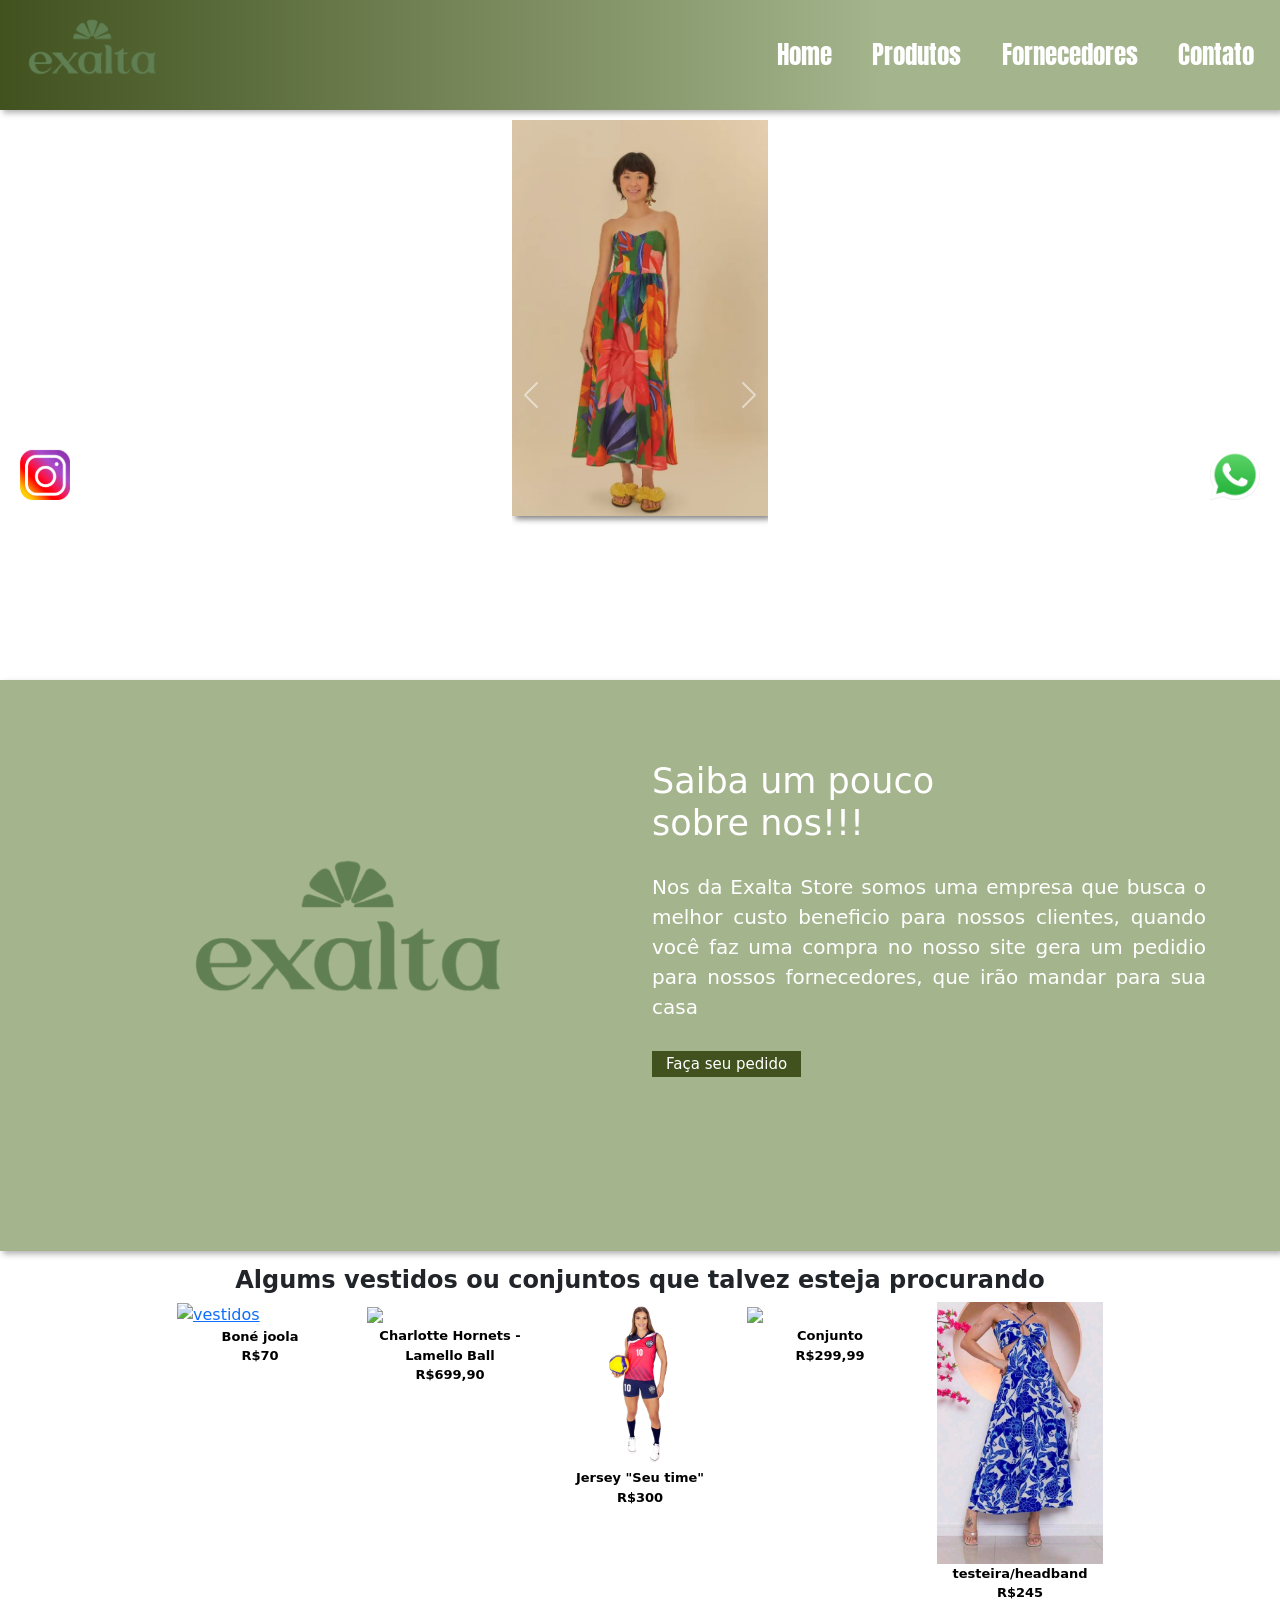
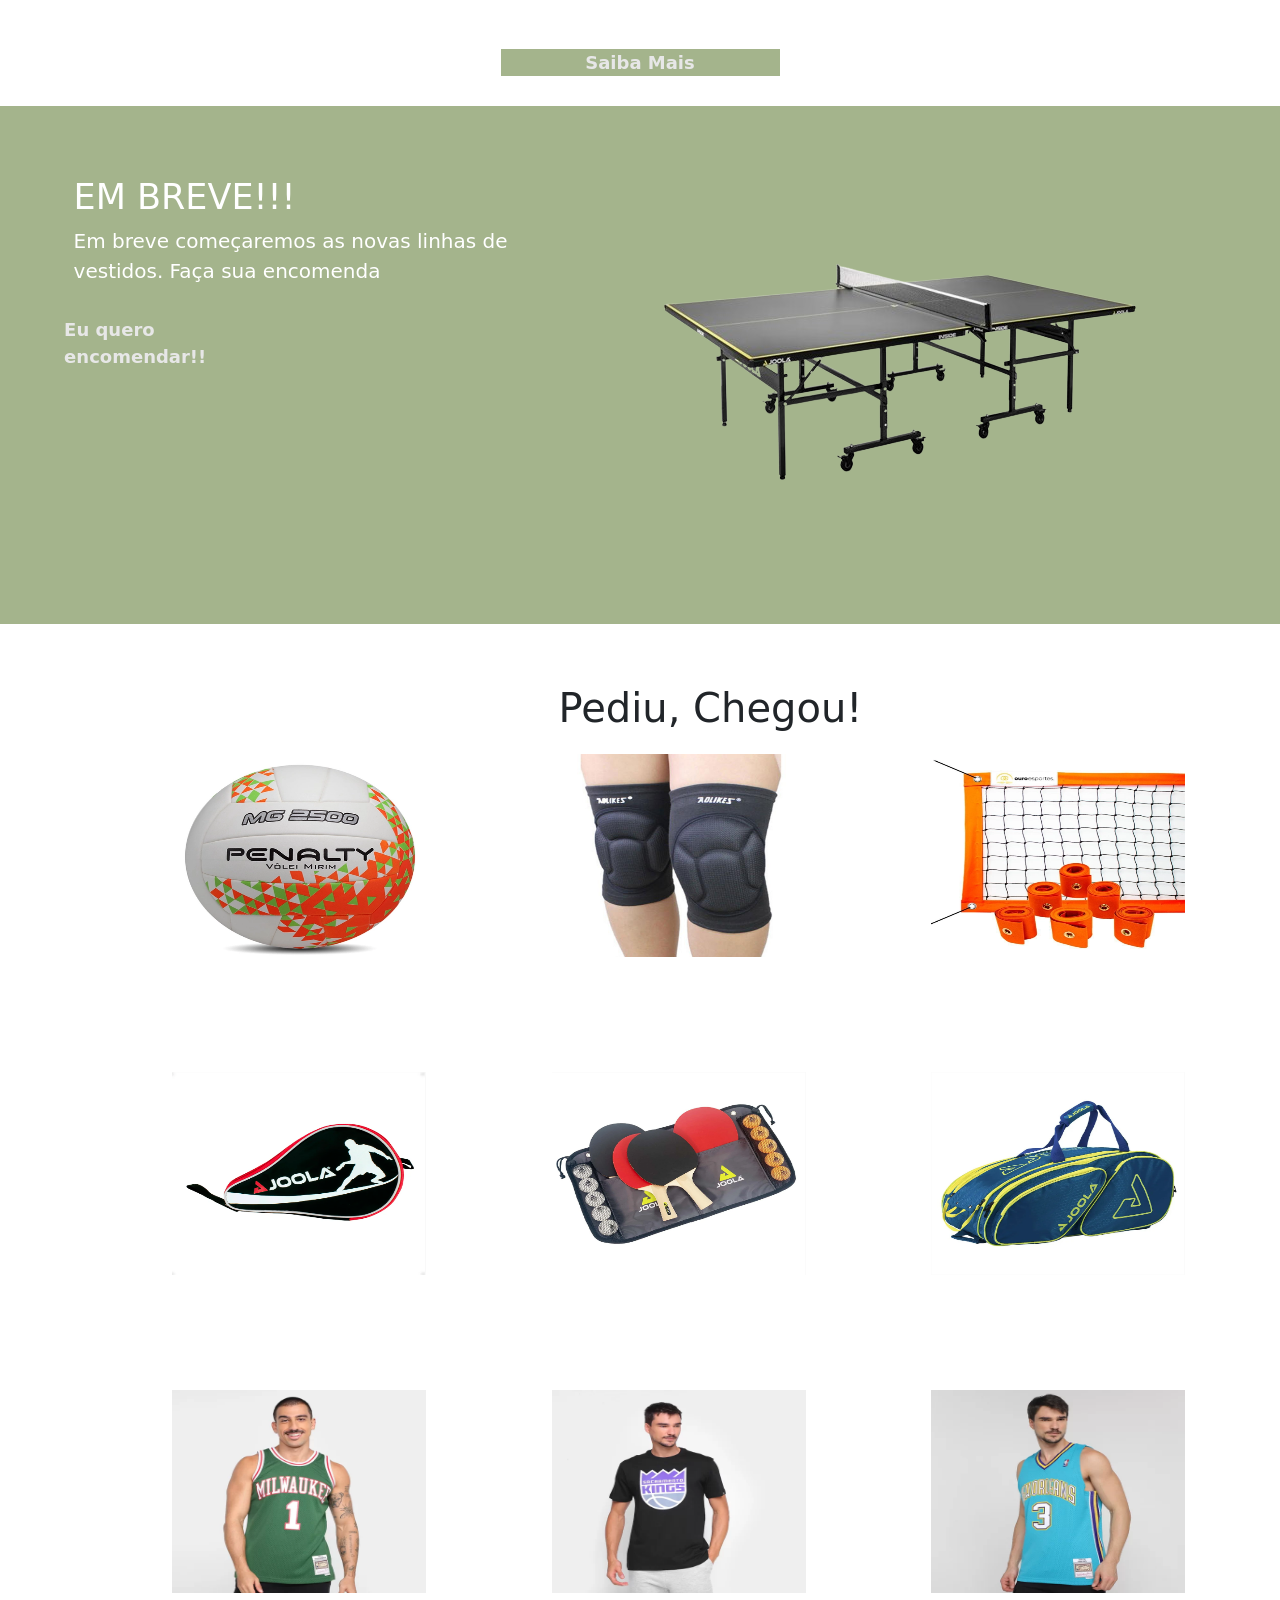
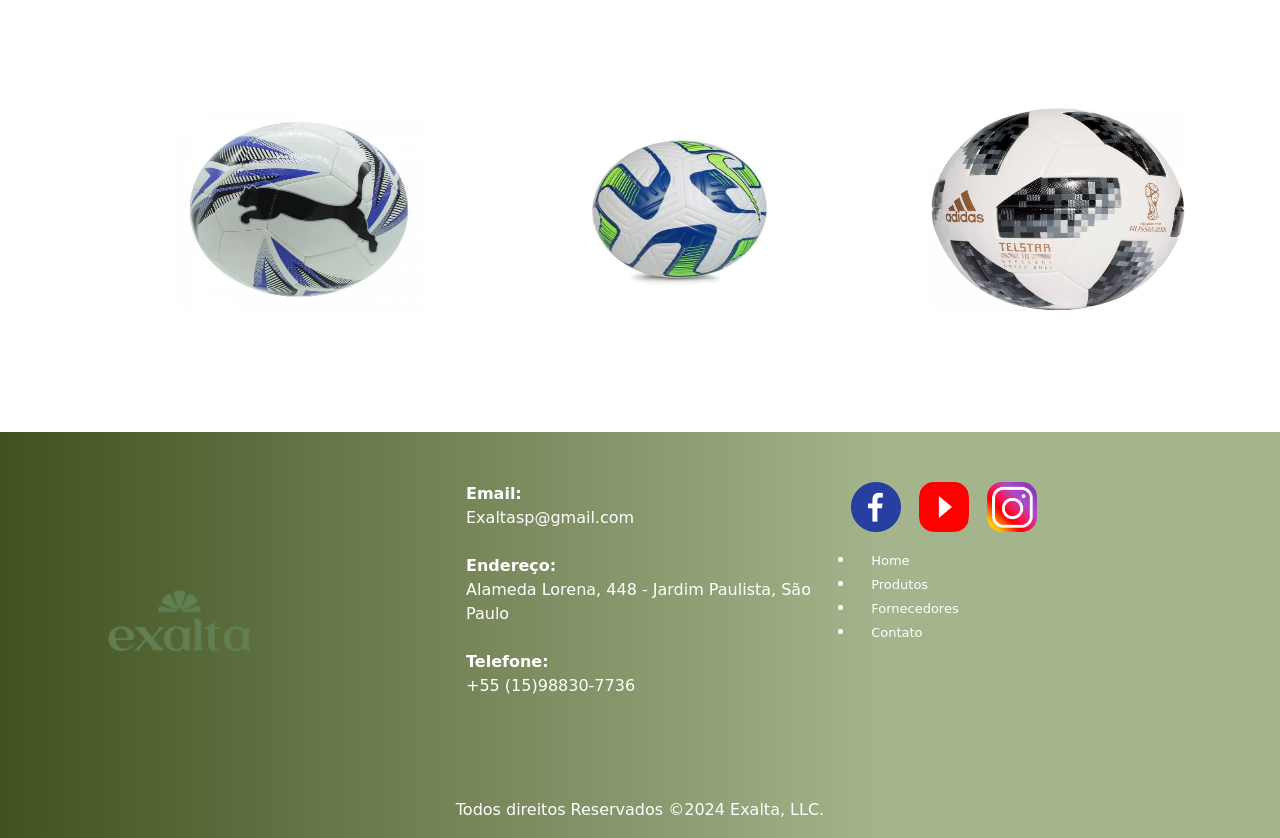
==== index.html @ fc51412a "ALteracoes" ====
<!DOCTYPE html>
<html lang="pt-br">

<head>
    <meta charset="UTF-8">
    <meta name="viewport" content="width=device-width, initial-scale=1.0">
    <link rel="stylesheet" type="text/css" href="./bootstrap/css/bootstrap.min.css">
    <link rel="stylesheet" type="text/css" href="./css/style_index.css">

    <title>Exalta | HOME</title>



</head>

<body>
      <!-- Inicio menu -->
      <header id="header">
        <a id="logo" href="index.html"><img src="./EXalta_img/ExaltaLOGO.png" alt="Logo Empresa exalta"></a>
        <nav id="nav">
            <button aria-label="Abrir Menu" id="btn-mobile" aria-haspopup="true" aria-controls="menu" aria-expanded="false">
                <span id="hamburger"></span>
            </button>
            <ul id="menu" role="menu">
                <li><a class="LinkMenu" href="./index.html">Home</a></li>
                <li><a class="LinkMenu" href="./produtos.html">Produtos</a></li>
                <li><a class="LinkMenu" href="./fornecedores.html">Fornecedores</a></li>
                <li><a  class="LinkMenu" href="./contato.html">Contato</a></li>
            </ul>
        </nav>
    </header>


    <!-- <!- - Fim menu -->
    <!-- Inicio carousel Pagina Principal -->
    <div id="carouselExampleInterval" class="carousel slide" data-bs-ride="carousel" data-bs-pause="none">
        <div class="carousel-inner">
            <div class="carousel-item active" data-bs-interval="3500">
                <img src="./EXalta_img/imagem vestidos (2).png" class="d-block w-100" alt="banner 1">
            </div>

            <div class="carousel-item" data-bs-interval="500">
                <img src="./EXalta_img/imagem vestidos (5).png" class="d-block w-100" alt="banner 1">
            </div>

            <div class="carousel-item" data-bs-interval="500">
                <img src="./EXalta_img/imagem vestidos (4).png" class="d-block w-100" alt="banner 1">
            </div>

            <div class="carousel-item" data-bs-interval="500">
                <img src="./EXalta_img/imagem vestidos (3).png" class="d-block w-100" alt="banner 1">
            </div>




        </div>

        <button class="carousel-control-prev" data-bs-target="#carouselExampleInterval" type="button" data-bs-slide="prev">
            <span class="carousel-control-prev-icon" aria-hidden="true"></span>
            <span class="visually-hidden">previous</span>
        </button>

        <button class="carousel-control-next" data-bs-target="#carouselExampleInterval" type="button" data-bs-slide="next">
            <span class="carousel-control-next-icon" aria-hidden="true"></span>
            <span class="visually-hidden">next</span>
        </button>
    </div>
    <!-- Fim carousel Pagina Principal -->



    <!-- Banner Inicio-->
    <div class="section-banner-home">
        <div class="container-fluid">
            <div class="row m-0">
                <div class="col-12 col-md-6">
                    <figure>
                        <img src="./EXalta_img/ExaltaLOGO.png" alt="">
                    </figure>
                </div>
                <div class="col-12 col-md-6">
                    <section class="texto-banner">
                        <h1>
                            Saiba um pouco sobre nos!!!
                        </h1>
                        <p> Nos da Exalta Store somos uma empresa que busca o melhor custo beneficio para nossos clientes, quando você faz uma compra no nosso site gera um pedidio para
                            nossos fornecedores, que irão mandar para sua casa</p>
                        <a href="./contato.html">Faça seu pedido</a>
                    </section>

                </div>
            </div>
        </div>
    </div>


    <!-- Banner Fim -->
    <!-- Inicio Destaque -->
    <div class="destaque">
        <div class="container">
            <div class="row d-flex justify-content-center">
                <!-- Inicio da tag section do texto destaque -->
                <section class="col-12">
                    <h2>Algums vestidos ou conjuntos que talvez esteja procurando</h2>
                </section>
                <!-- Fim da tag section do texto destaque -->
                <!-- Inicio Imagem 1 -->
                <div class="col-6 col-md-2 pr-0">
                    <figure>
                        <a href="./produtos.html"><img src="./EXalta_img/imagem (4).png alt="alt="vestidos" width="100%"></a>
                        <figcaption>Boné joola<br>R$70</figcaption>
                        <!-- Função <Br> Desloca o texto seguinte para a linha posterior -->
                    </figure>
                </div>
                <!-- Fim Imagem 1 -->
                <!-- Inicio Imagem 2 -->
                <div class="col-6 col-md-2 pr-0">
                    <figure>
                        <a href="./produtos.html"><img src="./EXalta_img/Mídia (1).jfif alt=" width="100%"></a>
                        <figcaption>Charlotte Hornets - Lamello Ball<br>R$699,90</figcaption>
                        <!-- Função <Br> Desloca o texto seguinte para a linha posterior -->
                    </figure>
                </div>
                <!-- Fim Imagem 2 -->
                <!-- Inicio Imagem 3 -->
                <div class="col-6 col-md-2 pr-0">
                    <figure>
                        <a href="./produtos.html"><img src="./img/uniforme_volei_1-removebg.png" alt="Jersey (seu time)" width="100%"></a>
                        <figcaption>Jersey "Seu time"<br>R$300</figcaption>
                        <!-- Função <Br> Desloca o texto seguinte para a linha posterior -->
                    </figure>
                </div>
                <!-- Fim Imagem 3 -->
                <!-- Inicio Imagem 4 -->
                <div class="col-6 col-md-2 pr-0">
                    <figure>
                        <a href="./produtos.html"><img src="./EXalta_img/Mídia.jfif alt="Conjunto" width="100%"></a>
                        <figcaption>Conjunto<br>R$299,99</figcaption>
                        <!-- Função <Br> Desloca o texto seguinte para a linha posterior -->
                    </figure>
                </div>
                <!-- Fim Imagem 4 -->
                <!-- Inicio Imagem 5 -->
                <div class="col-6 col-md-2 pr-0">
                    <figure>
                        <a href="./produtos.html"><img src="./EXalta_img/Mídia (2).jfif" alt="testeira/headband" width="100%"></a>
                        <figcaption>testeira/headband<br>R$245</figcaption>
                        <!-- Função <Br> Desloca o texto seguinte para a linha posterior -->
                    </figure>
                </div>
                <!-- Fim Imagem 5 -->

                <!-- Inicio Saiba Mais -->
                <div class="col-12 d-flex justify-content-center">
                    <a id="saiba-mais" href="#">Saiba Mais</a>
                </div>
                <!-- Fim Saiba Mais -->
            </div>
        </div>
    </div>
    <!-- Fim Destaque -->
    <!-- Inicio Novidades -->
    <div class="novidades" id="novidades-mobile">
        <div class="container-fluid">
            <div class="row">
                <div class="col-md-6">
                    <!-- Inicio Texto novidades -->
                    <section class="text-body">
                        <h2>EM BREVE!!!</h2>
                        <p>Em breve começaremos as novas linhas de vestidos. Faça sua encomenda</p>

                        <a class="btn-banner" href="https://joola-brasil.lojaintegrada.com.br/mesa-oficial-importada-de-tenis-de-mesa-com-rede-modelo-joola-inside-j-15mm" target="_blank">Eu quero encomendar!!</a>
                        <!-- Target_blanked = irá abrir o link de destino em uma nova aba no navegador  -->
                    </section>
                </div>
                <!-- Fim Texto novidades -->
                <!-- inicio imagens novidades -->
                <div class="col-md-6">
                    <figure>
                        <img class="img-fluid" src="./img/tenis.img/mesa_pingpong-removebg.png  " alt="Banner Home">
                    </figure>

                </div>

                <!-- fim imagens novidades -->
            </div>
        </div>
    </div>
    <!-- Fim Novidades -->
    <!-- Inicio Galeria -->
    <div class="galeria d-flex align-itens-center">
        <div class="container">
            <div class="row">
                <!-- Inicio texto galeria -->
                <div class="col-12">
                    <section class="texto-galeria">
                        <h2>Pediu, Chegou!</h2>
                    </section>
                </div>
                <!-- Inicio texto galeria -->
                <!-- Inicio imagem 0 galeria -->
                <div class="gallery col-6 col-md-3">

                    <img src="./img/bola 1.webp" class="img-fluid" alt="Imagem Galeria">

                </div>
                <!-- Fim imagem 0 galeria -->
                <!-- Inicio imagem 1 galeria -->
                <div class="gallery col-6 col-md-3">

                    <img src="./img/joelheira.jpeg" class="img-fluid" alt="Imagem Galeria">


                </div>
                <!-- Fim imagem 1 galeria -->
                <!-- Inicio imagem 2 galeria -->
                <div class="gallery col-6 col-md-3">

                    <img src="./img/rede volei.webp" class="img-fluid" alt="Imagem Galeria">

                </div>
                <!-- Fim imagem 2 galeria -->
                <!-- Inicio imagem 3 galeria -->
                <div class="gallery col-6 col-md-3">
                    <img src="./img/tenis.img/Galeria 6.png" class="img-fluid" alt="Imagem Galeria">
                </div>
                <!-- Fim imagem 3 galeria -->
                <!-- Inicio imagem 4 galeria -->
                <div class="gallery col-6 col-md-3">
                    <img src="./img/tenis.img/Galeria 7.png" class="img-fluid" alt="Imagem Galeria">
                </div>
                <!-- Fim imagem 4 galeria -->
                <!-- Inicio imagem 5 galeria -->
                <div class="gallery col-6 col-md-3">
                    <img src="./img/tenis.img/Galeria 5.png" class="img-fluid" alt="Imagem Galeria">
                </div>
                <!-- Fim imagem 5 galeria -->
                <!-- Inicio imagem 6 galeria -->
                <div class="gallery col-6 col-md-3">
                    <img src="./img/basquete.img/MILWAULKEE_BUCKS-SHIRT.webp" class="img-fluid" alt="Imagem Galeria">
                </div>
                <!-- Fim imagem 6 galeria -->
                <!-- Inicio imagem 7 galeria -->
                <div class="gallery col-6 col-md-3">
                    <img src="./img/basquete.img/SACRAMENTO_KINGS-SHIRT.webp" class="img-fluid" alt="Imagem Galeria">
                </div>
                <!-- Fim imagem 7 galeria -->
                <!-- Inicio imagem 8 galeria -->
                <div class="gallery col-6 col-md-3">
                    <img src="./img/basquete.img/CHARLOTTE_HORNETTS-SHIRT.webp" class="img-fluid" alt="Imagem Galeria">
                </div>
                <!-- Fim imagem 8 galeria -->
                <!-- Inicio imagem 9 galeria -->
                <div class="gallery col-6 col-md-3">
                    <img src="./img/futebol.img/IMG-Bola-Puma.webp" class="img-fluid" alt="Imagem Galeria">
                </div>
                <!-- Fim imagem 9 galeria -->
                <!-- Inicio imagem 10 galeria -->
                <div class="gallery col-6 col-md-3">
                    <img src="./img/futebol.img/IMG-Bola-Nike-1.webp" class="img-fluid" alt="Imagem Galeria">
                </div>
                <!-- Fim imagem 10 galeria -->
                <!-- Inicio imagem 11 galeria -->
                <div class="gallery col-6 col-md-3">
                    <img src="./img/futebol.img/IMG-Bola-Adidas-2.jpg" class="img-fluid" alt="Imagem Galeria">
                </div>
                <!-- Fim imagem 11 galeria -->
            </div>
        </div>
    </div>
    <!-- Fim Galeria -->
    <!-- Inicio whatsapp -->
    <div class="whatsapp">
        <div class="container-grid logo-whats">
            <a href="https://wa.me/5515988307736?text=ol%C3%A1%2C+estou+entrando+em+contato+atrav%C3%A9s+da+p%C3%A1gina+basquete.img...+poderia+me+fornecer+informa%C3%A7%C3%B5es" target="_blank"><img class="pulse" src="./img/geral/whats.png" width="50px" alt="Contato Whatsapp"></a>
        </div>

    </div>
    <!-- Fim whatsapp -->
    <!-- Inicio instagram -->
    <div class="instagram">
        <div class="container-grid logo-instagram">
            <a href="https://www.instagram.com/exaltasp/" target="_blank"><img class="pulse" src="./img/geral/insta.png" width="50px" alt="Contato Instagram"></a>
        </div>

    </div>
    <!-- Fim instagram -->
    <!-- Inicio Footer -->

    <footer class="rodape">
        <div class="container">
            <div class="row m-0">
                <!-- Inicio Logo -->
                <div id="logo-rodape" class="col-md-4">
                    <figure>
                        <img src="./EXalta_img/ExaltaLOGO.png" alt="Logo Rodape">
                    </figure>
                </div>
                <!-- Fim Logo -->
                <!-- Inicio texto rodape -->
                <div class="col-md-4">
                    <div class="info-contato">
                        <p><strong>Email:</strong></p>
                        <p>Exaltasp@gmail.com</p><br>
                        <p><strong>Endereço:</strong></p>
                        <p>Alameda Lorena, 448 - Jardim Paulista, São Paulo</p><br>
                        <p><strong>Telefone:</strong></p>
                        <p>+55 (15)98830-7736</p>
                    </div>
                </div>
                <!-- Fim texto rodape -->
                <!-- Inicio Midias Socias -->
                <div class="col-md-4">
                    <figure class="redes-sociais">
                        <a href="https://facebook.com/@futebolbrasil"><img src="./img/geral/face.png" alt="Facebook"></a>

                        <a href="https://www.youtube.com/@futebolbrasil/"><img src="./img/geral/youtube.png" alt="Youtube"></a>



                        <a href="https://instagram.com/exaltasp"><img src="./img/geral/insta.png" alt="Instagram"></a>

                    </figure>
                <br>
                <li><a class="Linkfooter" href="./index.html">Home</a></li>
                <li><a class="Linkfooter" href="./produtos.html">Produtos</a></li>
                <li><a class="Linkfooter" href="./fornecedores.html">Fornecedores</a></li>
                <li><a class="Linkfooter" href="./contato.html">Contato</a></li>
            </div>
                <!-- Fim Midias Socias -->
                <!-- Inicio direitos autorais -->
                <div class="col-12">
                    <p class="direitos">Todos direitos Reservados &copy;2024 Exalta, LLC.</p>
                </div>
                <!-- fim direitos autorais -->
            </div>
        </div>
    </footer>
    <!-- Fim Footer -->
</body>

<script type="text/javascript" src="./bootstrap/js/bootstrap.min.js"></script>

<script type="text/javascript" src="./js/script_menu.js"></script>


</html>
---- css/style_index.css ----
@import url('https://fonts.googleapis.com/css2?family=Anton&display=swap');

/* Arquivo da folha de estilos de todo o site */


/* Inicio CSS estilo header */

body,
ul {
    margin: 0px;
    padding: 0px;
}

#menu a {
    color: #ffffff;
    text-decoration: none;
    /* font-family: sans-serif; */
    font-family: 'Anton', sans-serif;
    font-size: 25px;
    font-weight: 400;
    transition: 0.4;
    text-align: center;
    padding: 0 0.4em 0.2em 0.4rem;
}

#menu a:hover {
    color: white;
    font-size: 33px;
    transition: 0.3s;
    border-left: 4px solid #41521f;
    
}

#logo {
    font-size: 1.5rem;
}

#logo img {
    height: 200px;
    border-top: 10px solid ;
}

#logo img:hover {
    
    transition: 0.3s;
    height: 250px;
}

#header {
    box-sizing: border-box;
    height: 110px;
    padding: 1rem;
    display: flex;
    align-items: center;
    justify-content: space-between;
    /* background: #a4b48c; */
    background: rgb(15, 15, 52);
    background: linear-gradient(90deg, #41521f 0%, #a4b48c 69%);
    box-shadow: 3px 3px 6px #b1b1b1;
}

#menu {
    display: flex;
    list-style: none;
    gap: 1.5rem;
}

#btn-mobile {
    display: none;
}


/* Fim CSS estilo header */


/*  Inicio Estilo carousel */

#carouselExampleInterval .carousel-control-prev,
.carousel-control-next {
    color: #000;
}

#carouselExampleInterval {
    position: block;
    display: flex;
    justify-content: center;
    z-index: 10;
    margin-top: 10px;
    height: 550px;
    width: 20%;
    margin-left: auto;
    margin-right: auto;
}

#carouselExampleInterval .carousel-inner .carousel-item img {
    height: auto;
    box-shadow: 3px 3px 6px gray;
}


/*  Fim Estilo carousel */


/* Inicio estilo media  mobile */

@media screen and (max-width: 690px) {
    #menu {
        display: block;
        position: absolute;
        width: 15em;
        top: 70px;
        right: 0px;
        background: #a4b48c;
        transition: 0.6s;
        z-index: 1000;
        height: 0px;
        padding-left: 5px;
        visibility: hidden;
        overflow-y: hidden;
    }
    .section-banner-home {
        height: auto !important;
    }
    #menu li {
        padding-top: 30px;
        padding-bottom: 0px;
        margin: 0 1rem;
        border-bottom: 2px solid #41521f;
    }
    #nav.active #menu {
        height: calc(100vh - 70px);
        visibility: visible;
        overflow-y: hidden;
    }
    #btn-mobile {
        display: flex;
        padding: 0.5rem 1rem;
        font: 1rem;
        border: none;
        background: none;
        cursor: pointer;
        gap: 0.5rem;
    }
    #hamburger {
        border-top: 3px solid;
        /* Para aumentar ou diminuir a espessura da linha do hamburguer  */
        width: 35px;
        /* Para alterar a largura do hamburger */
        color: #41521f;
        /* Para alterar a cor do hamburger */
    }
    #hamburger::after,
    #hamburger::before {
        content: '';
        display: block;
        width: 35px;
        /* Altera a largura do hamburger, juntamente com o width anterior */
        height: 2px;
        background-color: currentColor;
        margin-top: 5px;
        /* Altera o espaçamento entre as linhas do hamburger */
        position: relative;
        border-top: 3px solid;
        /* Para aumentar ou diminuir a espessura da linha do Hamburger, juntamente com o border-top anterior */
    }
    #nav.active #hamburger {
        border-top-color: transparent;
    }
    #nav.active #hamburger::before {
        transform: rotate(135deg);
    }
    #nav.active #hamburger::after {
        transform: rotate(-135deg);
        top: -6px;
    }
    .section-banner-home .p{
        height: 600px;
    }
}


/* Fim estilo media  mobile */


/* Para aplicar estilos na CLASS utilize o [ . ] antes do objeto */


/* Para aplicar estilos no ID utilize A [ # ] antes do objeto */


/*  Inicio estilo Banner Home */

.section-banner-home {
    width: 100%;
    height: auto;
    margin-top: 10px;
    padding: 50px;
    background-color: #a4b48c;
    box-shadow: 3px 3px 6px #b1b1b1
}

.section-banner-home img {
    height: 100%;
    width: 67%;
    display: block;
    margin: auto;
}

.section-banner-home .texto-banner {
    margin-top: 30px;
    font-size: 25px;
}

.section-banner-home .texto-banner h1 {
    font-size: 35px;
    width: 60%;
    /* Width = largura*/
    font-weight: 500;
    /* Espessura do texto*/
    padding-bottom: 20px;
    /* Margem interna em baixo */
    color: white;
}

.section-banner-home .texto-banner p {
    font-size: 20px;
    margin-bottom: 20px;
    color: white;
    text-align: justify;
}

.section-banner-home .texto-banner a {
    color: rgb(255, 255, 255);
    text-decoration: none;
    background-color: #41521f;
    padding: 4px 14px;
    font-size: 15px;
    transition: 0.3s;
}

.section-banner-home .texto-banner a:hover {
    color: rgb(255, 255, 255);
    text-shadow: 2px 2px 4px #ffffff7a;
    font-size: 18px;
    font-weight: bold;
}


/* Fim estilo Banner Home */


/* Inicio estilo Destaque */

.destaque h2 {
    margin-top: 15px;
    text-align: center;
    font-size: 24px;
    font-weight: bold;
}

.destaque p {
    width: 77%;
    text-align: center;
    font-size: 14px;
    margin: 30px auto;
}

.destaque figcaption {
    font-size: 13px;
    color: #000;
    text-decoration: none;
    font-weight: bold;
    text-align: center;
}

.destaque #saiba-mais {
    justify-content: center;
    display: flex;
    text-decoration: none;
    color: #e7e7e7;
    font-size: 18px;
    font-weight: bold;
    background: #a4b48c;
    margin: 30px 0px;
    width: 25%;
}

.destaque #saiba-mais:hover {
    font-size: 25px;
    color: white;
    background: #a4b48c;
    text-decoration: none;
    font-weight: bold;
    margin: 30px 0px;
    display: flex;
    transition: 0.3s;
}

.destaque .col-6 img:hover {
    box-shadow: 3px 3px 6px #cbcbcb;
    transition: 0.3s;
}


/* Fim estilo Destaque */


/* Inicio Estilo Novidades */

.novidades {
    background: #a4b48c;
}

.novidades .text-body {
    width: 80%;
    margin: 70px auto;
}

.novidades h2 {
    color: #ffffff;
    font-size: 35px;
    width: 70%;
}

.novidades p {
    color: #ffffff;
    font-size: 20px;
}

.novidades a {
    justify-content: center;
    display: flex;
    text-decoration: none;
    color: #e7e7e7;
    font-size: 18px;
    font-weight: bold;
    background: #a4b48c;
    margin: 30px 0px;
    width: 25%;
}

.novidades a:hover {
    font-size: 23px;
    color: white;
    background: #ed174b;
    text-decoration: none;
    font-weight: bold;
    margin: 30px 0px;
    display: flex;
    transition: 0.3s;
    width: 25%;
}


/* Fim Estilo Novidades */


/* Inicio Estilo Galeria */

.galeria {
    margin: 60px auto 20px;
    /* Quando tivermos 4 valores no margin = top/ right/ bottom / left>                 Exemplo: margin: 60px 60px 60px 60px; */
    /* Quando tivermos 3 valores será = top / right and left / bottom>                  exemplo; margin: 60px auto 60px; */
    /* Quando tivermos 2 valores será = top and botton / right and left>                exemplo: margin: 60px 30px; */
    /* Quando tivermos 1 valor será = top, botton, right and left serão identicos>      exemplo: margin: 60px; */
    /* Essa regra também se aplica ao padding */
}

.galeria .container {
    margin-left: 11%;
}

.galeria h2 {
    text-align: center;
    font-size: 40px;
}

.galeria .p {
    text-align: center;
    width: 50%;
    margin: 14px auto 50px;
}

.galeria .gallery {
    width: 30%;
    margin: 14px auto 50px;
}

.galeria .gallery img {
    width: 80%;
    height: 80%;
    -webkit-transition: -webkit-transform .5s ease;
    transition: transform .5s ease;
    display: block;
}

.galeria .gallery img:hover {
    -webkit-transform: scale(1.9);
    transform: scale(1.9);
    box-shadow: 0 0 10px rgba(0, 0, 0, 0.5);
}


/* Fim Estilo Galeria */


/* Inicio Whatsapp */

.whatsapp {
    position: fixed;
    top: 400px;
    right: 20px;
    z-index: 200;
}


/* Inicio efeito pulse */

.whatsapp .pulse {
    animation: pulse 0.7s infinite;
    margin: 0 auto;
    display: table;
    margin-top: 50px;
    animation-direction: alternate;
    -webkit-animation-name: pulse;
    animation-name: pulse;
}

@-webkit-keyframes pulse {
    0% {
        -webkit-transform: scale(1);
        -webkit-filter: brightness(110%);
    }
    100% {
        -webkit-transform: scale(1.1);
        -webkit-filter: brightness(110%);
    }
}

@keyframes pulse {
    0% {
        transform: scale(1);
        filter: brightness(100%);
    }
    100% {
        transform: scale(1.1);
        filter: brightness(110%);
    }
}


/* Fim efeito pulse */


/* fim Whatsapp */


/* Inicio Instagram */

.instagram {
    position: fixed;
    top: 400px;
    left: 20px;
    z-index: 200;
}

.instagram .pulse {
    animation: pulse 0.7s infinite;
    margin: 0 auto;
    display: table;
    margin-top: 50px;
    animation-direction: alternate;
    -webkit-animation-name: pulse;
    animation-name: pulse;
}


/* fim Instagram */


/* Incio Estilo footer */

.rodape {
    padding: 50px 0px 0px 0px;
    height: auto;
    color: white;
    background: rgb(15, 15, 52);
    background: linear-gradient(90deg, #41521f 0%, #a4b48c 69%);
}

.rodape .container #logo-rodape {
    padding-top: 47px;
}

.rodape .container #logo-rodape img {
    height: 50%;
    width: 50%;
    transition: transform .3s;
    display: block;
}

.rodape .container #logo-rodape img:hover {
    transform: scale(1.5);

}

.rodape .info-contato p {
    margin: 0;
}

.rodape .Linkfooter {
    text-decoration: none;
    color: #ffffff;
    font-size: 13px;
    margin-left: 0.7rem;
}

.rodape .Linkfooter:hover {
    font-weight: bold;
}

.rodape .redes-sociais {
    display: inline-block;
}

.rodape .redes-sociais img {
    width: 50px;
    height: 50px;
    padding-left: 0;
    margin-left: 0.8rem;
    transition: transform .3s;
    border-radius: 15px;
    /* Border-radius== Arredondando as extremidades da forma */
}

.rodape .redes-sociais img:hover {
    z-index: 1;
    transform: scale(1.5);
    box-shadow: 0 0 10px rgba(0, 0, 0, 0.466);
}

.rodape p.direitos {
    text-align: center;
    margin-top: 40px;
}


/* Fim Estilo footer */
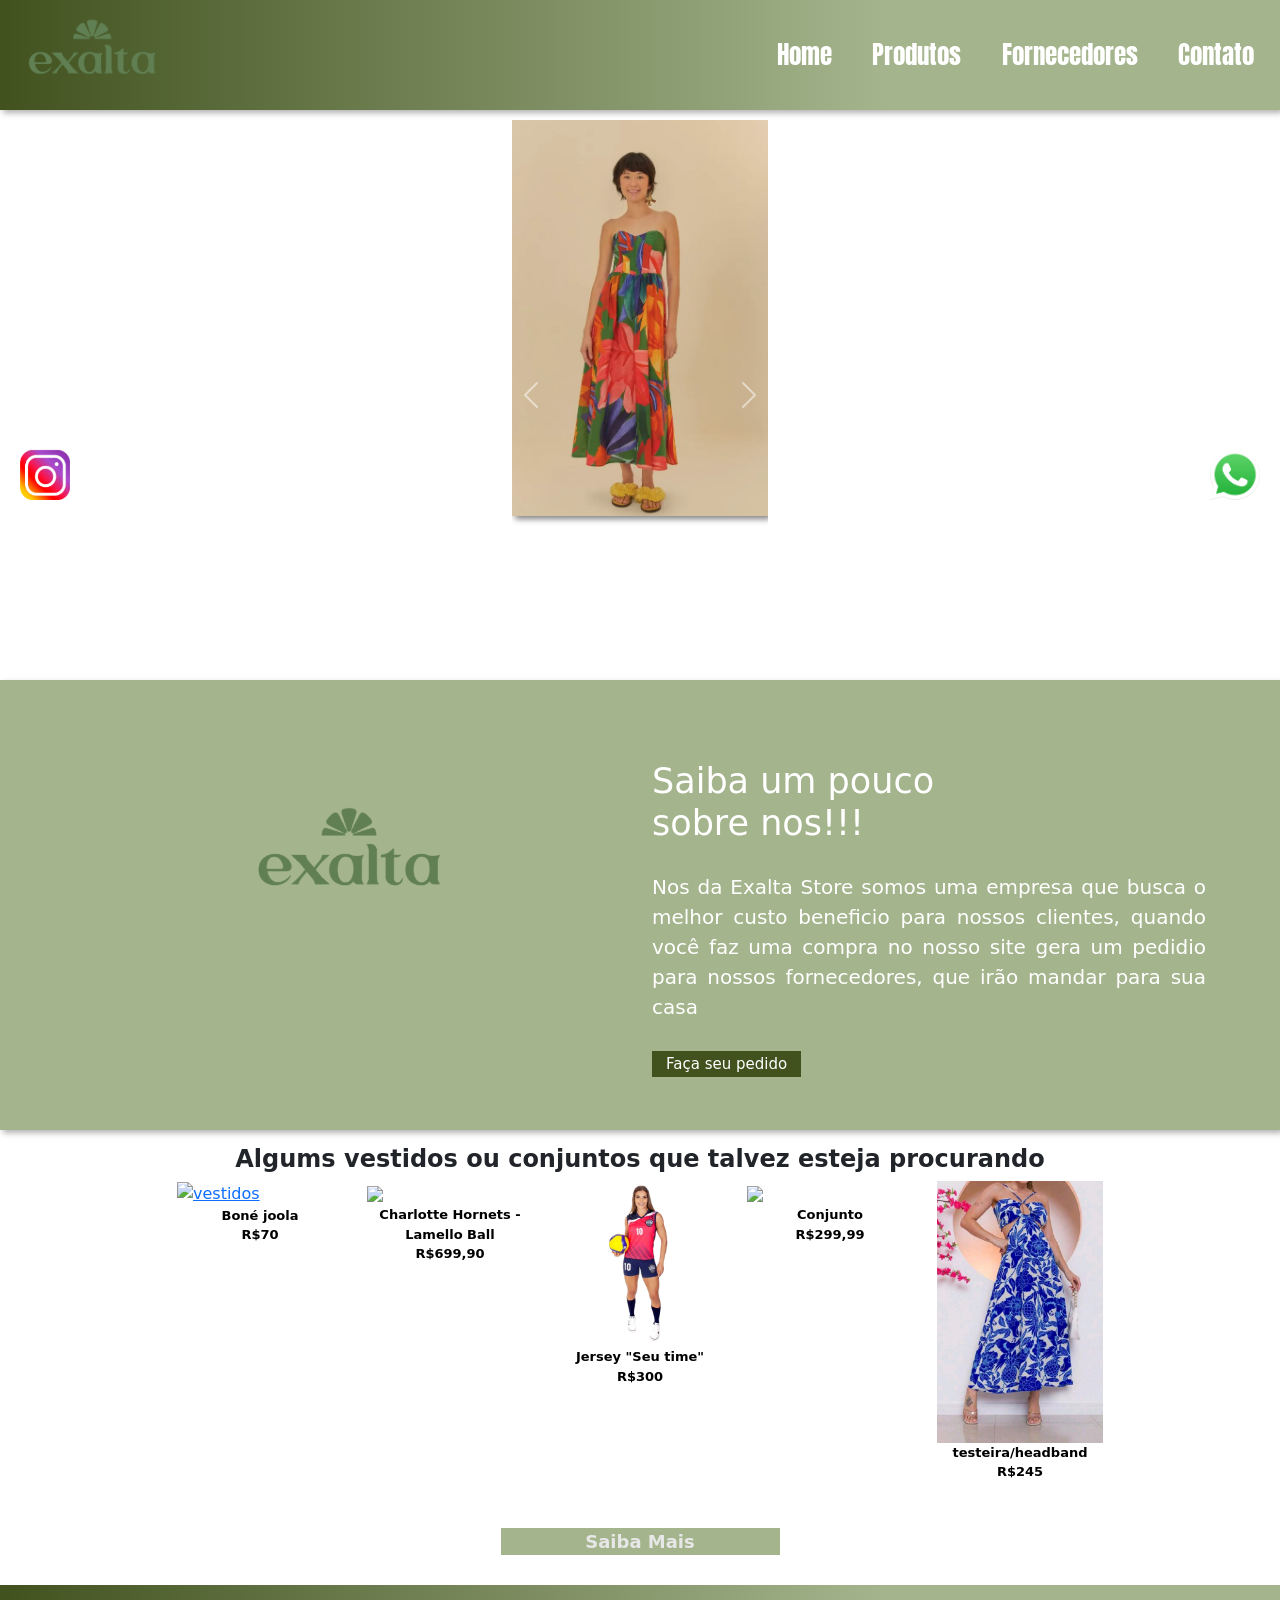
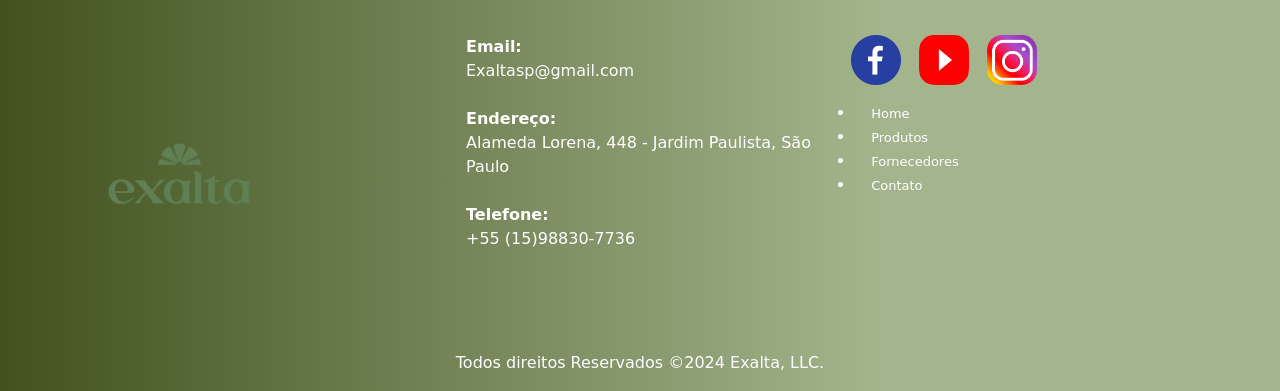
==== commit e99d64da: "Atualizacoes_corerecao_etc" ====
--- a/index.html
+++ b/index.html
@@ -135,7 +135,7 @@
                 <!-- Inicio Imagem 4 -->
                 <div class="col-6 col-md-2 pr-0">
                     <figure>
-                        <a href="./produtos.html"><img src="./EXalta_img/Mídia.jfif alt="Conjunto" width="100%"></a>
+                        <a href="./produtos.html"><img src="./EXalta_img/Mídia.jfif alt=" width="100%"></a>
                         <figcaption>Conjunto<br>R$299,99</figcaption>
                         <!-- Função <Br> Desloca o texto seguinte para a linha posterior -->
                     </figure>
@@ -160,116 +160,7 @@
         </div>
     </div>
     <!-- Fim Destaque -->
-    <!-- Inicio Novidades -->
-    <div class="novidades" id="novidades-mobile">
-        <div class="container-fluid">
-            <div class="row">
-                <div class="col-md-6">
-                    <!-- Inicio Texto novidades -->
-                    <section class="text-body">
-                        <h2>EM BREVE!!!</h2>
-                        <p>Em breve começaremos as novas linhas de vestidos. Faça sua encomenda</p>
-
-                        <a class="btn-banner" href="https://joola-brasil.lojaintegrada.com.br/mesa-oficial-importada-de-tenis-de-mesa-com-rede-modelo-joola-inside-j-15mm" target="_blank">Eu quero encomendar!!</a>
-                        <!-- Target_blanked = irá abrir o link de destino em uma nova aba no navegador  -->
-                    </section>
-                </div>
-                <!-- Fim Texto novidades -->
-                <!-- inicio imagens novidades -->
-                <div class="col-md-6">
-                    <figure>
-                        <img class="img-fluid" src="./img/tenis.img/mesa_pingpong-removebg.png  " alt="Banner Home">
-                    </figure>
-
-                </div>
-
-                <!-- fim imagens novidades -->
-            </div>
-        </div>
-    </div>
-    <!-- Fim Novidades -->
-    <!-- Inicio Galeria -->
-    <div class="galeria d-flex align-itens-center">
-        <div class="container">
-            <div class="row">
-                <!-- Inicio texto galeria -->
-                <div class="col-12">
-                    <section class="texto-galeria">
-                        <h2>Pediu, Chegou!</h2>
-                    </section>
-                </div>
-                <!-- Inicio texto galeria -->
-                <!-- Inicio imagem 0 galeria -->
-                <div class="gallery col-6 col-md-3">
-
-                    <img src="./img/bola 1.webp" class="img-fluid" alt="Imagem Galeria">
-
-                </div>
-                <!-- Fim imagem 0 galeria -->
-                <!-- Inicio imagem 1 galeria -->
-                <div class="gallery col-6 col-md-3">
-
-                    <img src="./img/joelheira.jpeg" class="img-fluid" alt="Imagem Galeria">
-
-
-                </div>
-                <!-- Fim imagem 1 galeria -->
-                <!-- Inicio imagem 2 galeria -->
-                <div class="gallery col-6 col-md-3">
-
-                    <img src="./img/rede volei.webp" class="img-fluid" alt="Imagem Galeria">
-
-                </div>
-                <!-- Fim imagem 2 galeria -->
-                <!-- Inicio imagem 3 galeria -->
-                <div class="gallery col-6 col-md-3">
-                    <img src="./img/tenis.img/Galeria 6.png" class="img-fluid" alt="Imagem Galeria">
-                </div>
-                <!-- Fim imagem 3 galeria -->
-                <!-- Inicio imagem 4 galeria -->
-                <div class="gallery col-6 col-md-3">
-                    <img src="./img/tenis.img/Galeria 7.png" class="img-fluid" alt="Imagem Galeria">
-                </div>
-                <!-- Fim imagem 4 galeria -->
-                <!-- Inicio imagem 5 galeria -->
-                <div class="gallery col-6 col-md-3">
-                    <img src="./img/tenis.img/Galeria 5.png" class="img-fluid" alt="Imagem Galeria">
-                </div>
-                <!-- Fim imagem 5 galeria -->
-                <!-- Inicio imagem 6 galeria -->
-                <div class="gallery col-6 col-md-3">
-                    <img src="./img/basquete.img/MILWAULKEE_BUCKS-SHIRT.webp" class="img-fluid" alt="Imagem Galeria">
-                </div>
-                <!-- Fim imagem 6 galeria -->
-                <!-- Inicio imagem 7 galeria -->
-                <div class="gallery col-6 col-md-3">
-                    <img src="./img/basquete.img/SACRAMENTO_KINGS-SHIRT.webp" class="img-fluid" alt="Imagem Galeria">
-                </div>
-                <!-- Fim imagem 7 galeria -->
-                <!-- Inicio imagem 8 galeria -->
-                <div class="gallery col-6 col-md-3">
-                    <img src="./img/basquete.img/CHARLOTTE_HORNETTS-SHIRT.webp" class="img-fluid" alt="Imagem Galeria">
-                </div>
-                <!-- Fim imagem 8 galeria -->
-                <!-- Inicio imagem 9 galeria -->
-                <div class="gallery col-6 col-md-3">
-                    <img src="./img/futebol.img/IMG-Bola-Puma.webp" class="img-fluid" alt="Imagem Galeria">
-                </div>
-                <!-- Fim imagem 9 galeria -->
-                <!-- Inicio imagem 10 galeria -->
-                <div class="gallery col-6 col-md-3">
-                    <img src="./img/futebol.img/IMG-Bola-Nike-1.webp" class="img-fluid" alt="Imagem Galeria">
-                </div>
-                <!-- Fim imagem 10 galeria -->
-                <!-- Inicio imagem 11 galeria -->
-                <div class="gallery col-6 col-md-3">
-                    <img src="./img/futebol.img/IMG-Bola-Adidas-2.jpg" class="img-fluid" alt="Imagem Galeria">
-                </div>
-                <!-- Fim imagem 11 galeria -->
-            </div>
-        </div>
-    </div>
-    <!-- Fim Galeria -->
+
     <!-- Inicio whatsapp -->
     <div class="whatsapp">
         <div class="container-grid logo-whats">
--- a/css/style_index.css
+++ b/css/style_index.css
@@ -201,7 +201,7 @@
 
 .section-banner-home img {
     height: 100%;
-    width: 67%;
+    width: 40%;
     display: block;
     margin: auto;
 }
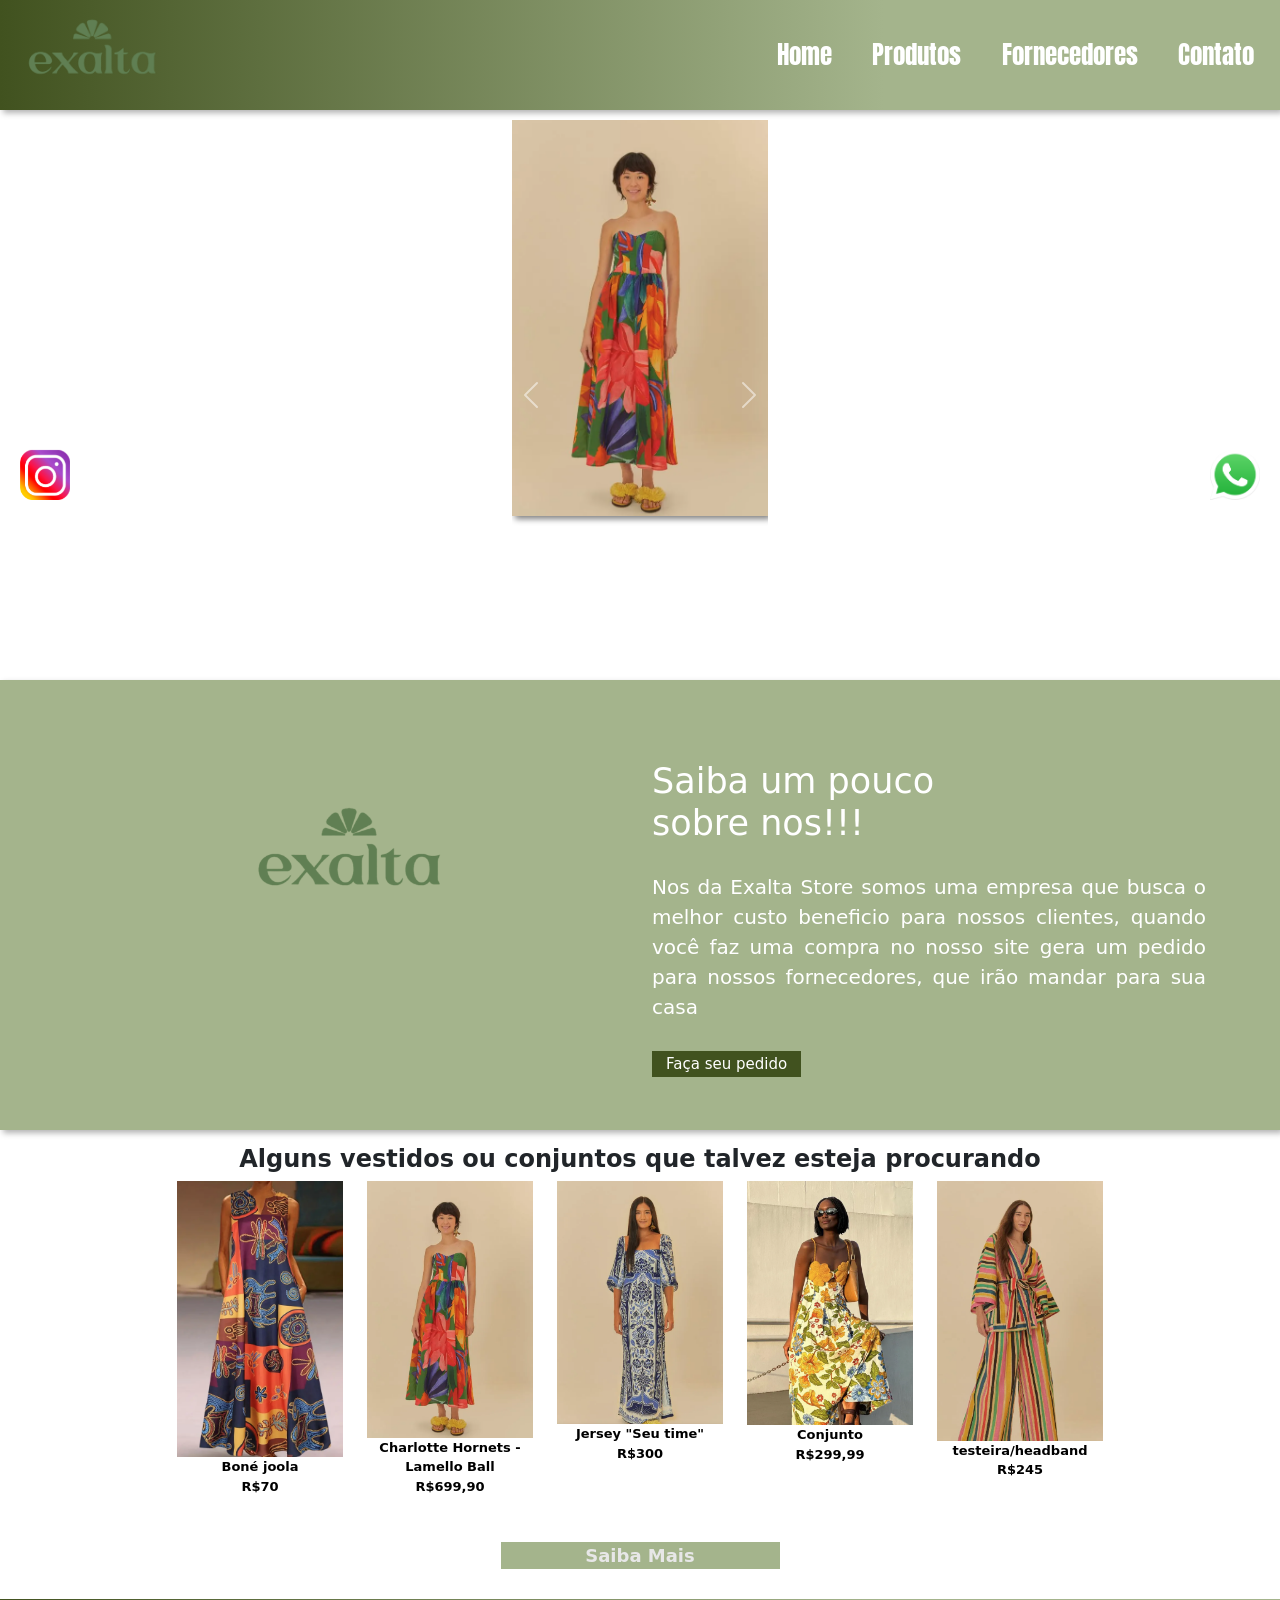
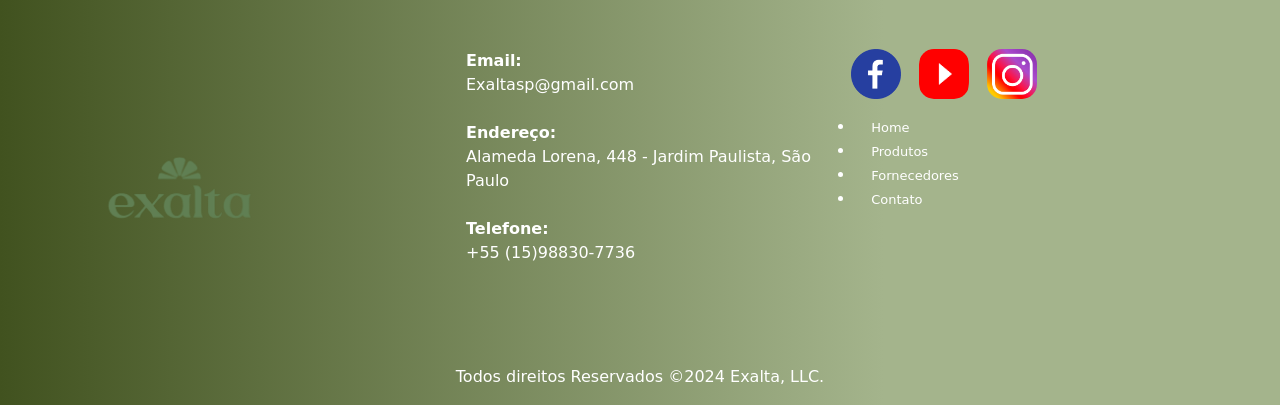
==== commit 17dfbb91: "Alteracoesaaaaaaaaaaaaaaaaaaaaaa" ====
--- a/index.html
+++ b/index.html
@@ -84,7 +84,7 @@
                         <h1>
                             Saiba um pouco sobre nos!!!
                         </h1>
-                        <p> Nos da Exalta Store somos uma empresa que busca o melhor custo beneficio para nossos clientes, quando você faz uma compra no nosso site gera um pedidio para
+                        <p> Nos da Exalta Store somos uma empresa que busca o melhor custo beneficio para nossos clientes, quando você faz uma compra no nosso site gera um pedido para
                             nossos fornecedores, que irão mandar para sua casa</p>
                         <a href="./contato.html">Faça seu pedido</a>
                     </section>
@@ -102,13 +102,13 @@
             <div class="row d-flex justify-content-center">
                 <!-- Inicio da tag section do texto destaque -->
                 <section class="col-12">
-                    <h2>Algums vestidos ou conjuntos que talvez esteja procurando</h2>
+                    <h2>Alguns vestidos ou conjuntos que talvez esteja procurando</h2>
                 </section>
                 <!-- Fim da tag section do texto destaque -->
                 <!-- Inicio Imagem 1 -->
                 <div class="col-6 col-md-2 pr-0">
                     <figure>
-                        <a href="./produtos.html"><img src="./EXalta_img/imagem (4).png alt="alt="vestidos" width="100%"></a>
+                        <a href="./produtos.html"><img src="./EXalta_img/imagem vestidos (1).png"alt="vestidos" width="100%"></a>
                         <figcaption>Boné joola<br>R$70</figcaption>
                         <!-- Função <Br> Desloca o texto seguinte para a linha posterior -->
                     </figure>
@@ -117,7 +117,7 @@
                 <!-- Inicio Imagem 2 -->
                 <div class="col-6 col-md-2 pr-0">
                     <figure>
-                        <a href="./produtos.html"><img src="./EXalta_img/Mídia (1).jfif alt=" width="100%"></a>
+                        <a href="./produtos.html"><img src="./EXalta_img/imagem vestidos (2).png" alt="vestidos" width="100%"></a>
                         <figcaption>Charlotte Hornets - Lamello Ball<br>R$699,90</figcaption>
                         <!-- Função <Br> Desloca o texto seguinte para a linha posterior -->
                     </figure>
@@ -126,7 +126,7 @@
                 <!-- Inicio Imagem 3 -->
                 <div class="col-6 col-md-2 pr-0">
                     <figure>
-                        <a href="./produtos.html"><img src="./img/uniforme_volei_1-removebg.png" alt="Jersey (seu time)" width="100%"></a>
+                        <a href="./produtos.html"><img src="./EXalta_img/imagem vestidos (3).png" alt="Jersey (seu time)" width="100%"></a>
                         <figcaption>Jersey "Seu time"<br>R$300</figcaption>
                         <!-- Função <Br> Desloca o texto seguinte para a linha posterior -->
                     </figure>
@@ -135,7 +135,7 @@
                 <!-- Inicio Imagem 4 -->
                 <div class="col-6 col-md-2 pr-0">
                     <figure>
-                        <a href="./produtos.html"><img src="./EXalta_img/Mídia.jfif alt=" width="100%"></a>
+                        <a href="./produtos.html"><img src="./EXalta_img/imagem vestidos (4).png" alt="Vestido" width="100%"></a>
                         <figcaption>Conjunto<br>R$299,99</figcaption>
                         <!-- Função <Br> Desloca o texto seguinte para a linha posterior -->
                     </figure>
@@ -144,7 +144,7 @@
                 <!-- Inicio Imagem 5 -->
                 <div class="col-6 col-md-2 pr-0">
                     <figure>
-                        <a href="./produtos.html"><img src="./EXalta_img/Mídia (2).jfif" alt="testeira/headband" width="100%"></a>
+                        <a href="./produtos.html"><img src="./EXalta_img/imagem vestidos (5).png" alt="testeira/headband" width="100%"></a>
                         <figcaption>testeira/headband<br>R$245</figcaption>
                         <!-- Função <Br> Desloca o texto seguinte para a linha posterior -->
                     </figure>
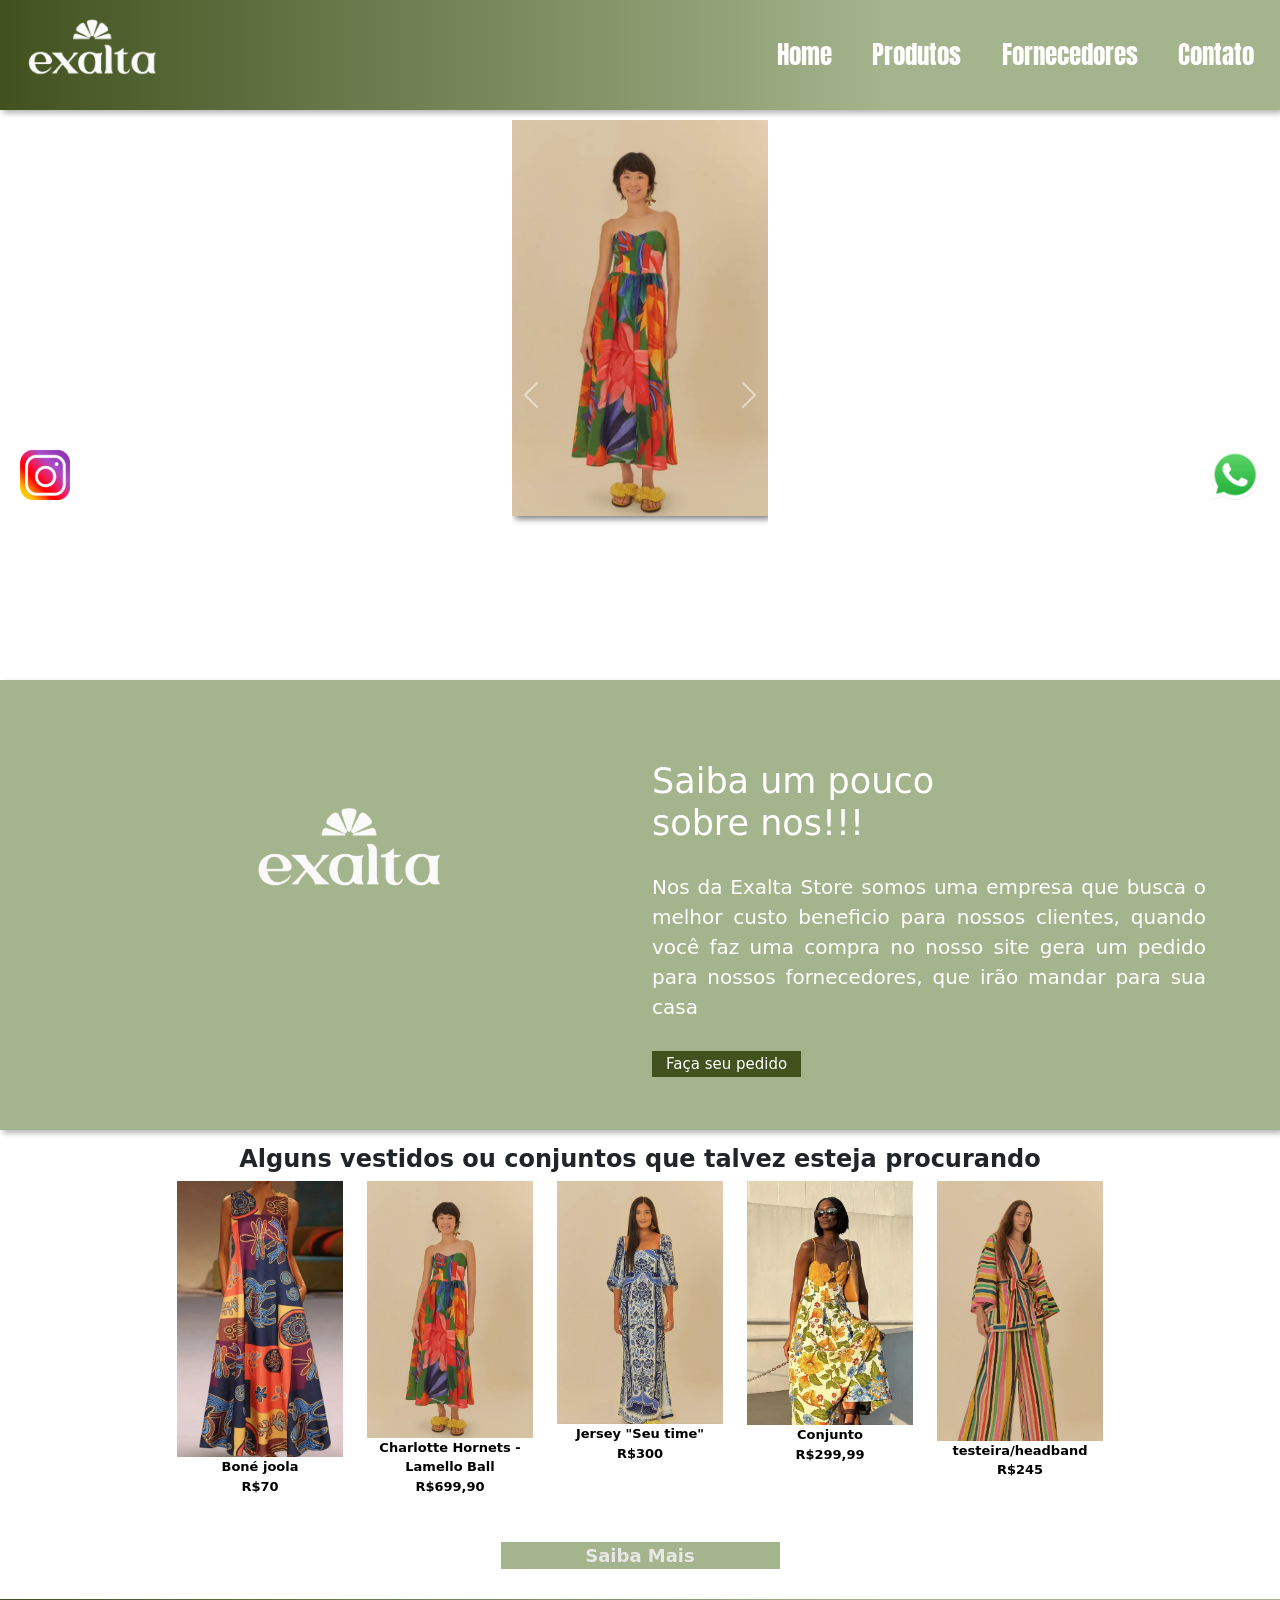
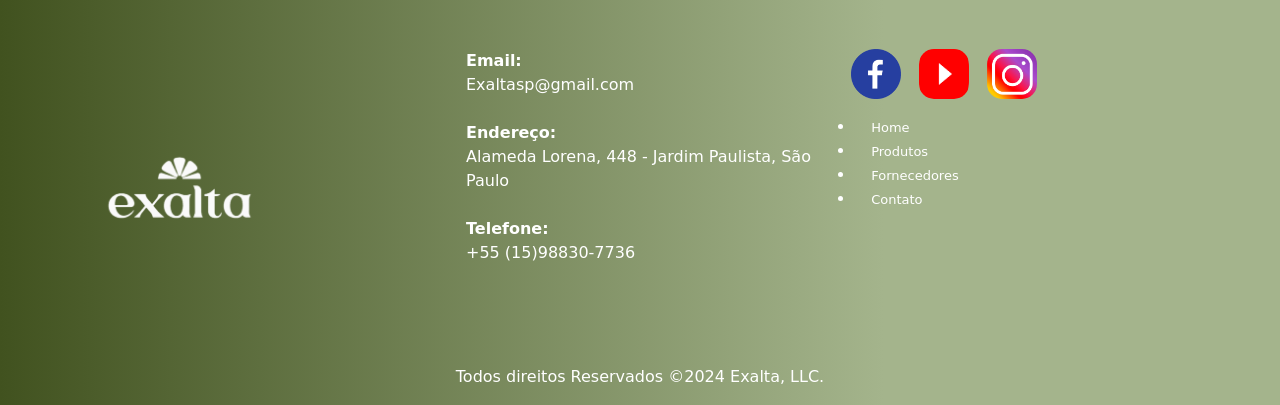
==== commit 5120d303: "alterca" ====
--- a/index.html
+++ b/index.html
@@ -16,7 +16,7 @@
 <body>
       <!-- Inicio menu -->
       <header id="header">
-        <a id="logo" href="index.html"><img src="./EXalta_img/ExaltaLOGO.png" alt="Logo Empresa exalta"></a>
+        <a id="logo" href="index.html"><img src="./EXalta_img/ExaltaLOGO_White.png" alt="Logo Empresa exalta"></a>
         <nav id="nav">
             <button aria-label="Abrir Menu" id="btn-mobile" aria-haspopup="true" aria-controls="menu" aria-expanded="false">
                 <span id="hamburger"></span>
@@ -76,7 +76,7 @@
             <div class="row m-0">
                 <div class="col-12 col-md-6">
                     <figure>
-                        <img src="./EXalta_img/ExaltaLOGO.png" alt="">
+                        <img src="./EXalta_img/ExaltaLOGO_White.png" alt="">
                     </figure>
                 </div>
                 <div class="col-12 col-md-6">
@@ -185,7 +185,7 @@
                 <!-- Inicio Logo -->
                 <div id="logo-rodape" class="col-md-4">
                     <figure>
-                        <img src="./EXalta_img/ExaltaLOGO.png" alt="Logo Rodape">
+                        <img src="./EXalta_img/ExaltaLOGO_White.png" alt="Logo Rodape">
                     </figure>
                 </div>
                 <!-- Fim Logo -->
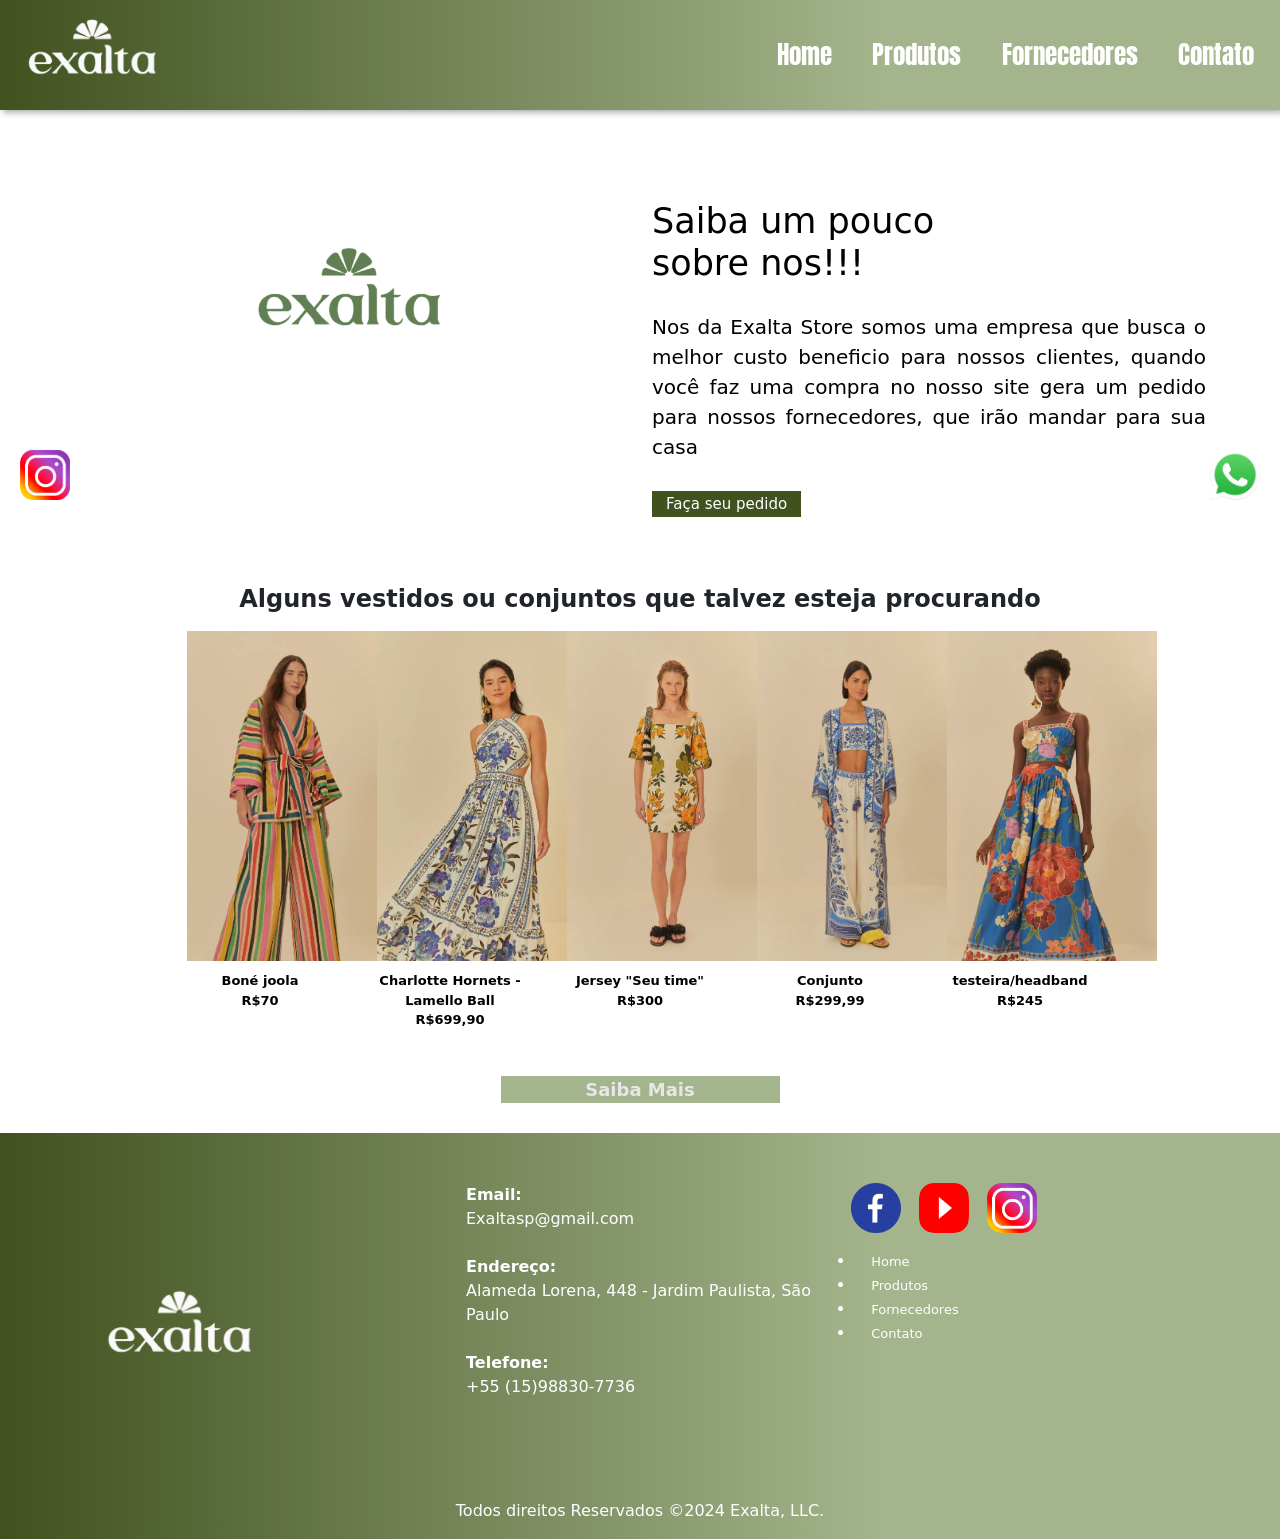
==== commit e5de87c3: "Resolvido" ====
--- a/index.html
+++ b/index.html
@@ -32,41 +32,6 @@
 
 
     <!-- <!- - Fim menu -->
-    <!-- Inicio carousel Pagina Principal -->
-    <div id="carouselExampleInterval" class="carousel slide" data-bs-ride="carousel" data-bs-pause="none">
-        <div class="carousel-inner">
-            <div class="carousel-item active" data-bs-interval="3500">
-                <img src="./EXalta_img/imagem vestidos (2).png" class="d-block w-100" alt="banner 1">
-            </div>
-
-            <div class="carousel-item" data-bs-interval="500">
-                <img src="./EXalta_img/imagem vestidos (5).png" class="d-block w-100" alt="banner 1">
-            </div>
-
-            <div class="carousel-item" data-bs-interval="500">
-                <img src="./EXalta_img/imagem vestidos (4).png" class="d-block w-100" alt="banner 1">
-            </div>
-
-            <div class="carousel-item" data-bs-interval="500">
-                <img src="./EXalta_img/imagem vestidos (3).png" class="d-block w-100" alt="banner 1">
-            </div>
-
-
-
-
-        </div>
-
-        <button class="carousel-control-prev" data-bs-target="#carouselExampleInterval" type="button" data-bs-slide="prev">
-            <span class="carousel-control-prev-icon" aria-hidden="true"></span>
-            <span class="visually-hidden">previous</span>
-        </button>
-
-        <button class="carousel-control-next" data-bs-target="#carouselExampleInterval" type="button" data-bs-slide="next">
-            <span class="carousel-control-next-icon" aria-hidden="true"></span>
-            <span class="visually-hidden">next</span>
-        </button>
-    </div>
-    <!-- Fim carousel Pagina Principal -->
 
 
 
@@ -76,7 +41,7 @@
             <div class="row m-0">
                 <div class="col-12 col-md-6">
                     <figure>
-                        <img src="./EXalta_img/ExaltaLOGO_White.png" alt="">
+                        <img src="./EXalta_img/ExaltaLOGO.png" alt="">
                     </figure>
                 </div>
                 <div class="col-12 col-md-6">
@@ -108,7 +73,7 @@
                 <!-- Inicio Imagem 1 -->
                 <div class="col-6 col-md-2 pr-0">
                     <figure>
-                        <a href="./produtos.html"><img src="./EXalta_img/imagem vestidos (1).png"alt="vestidos" width="100%"></a>
+                        <a href="./produtos.html"><img src="./EXalta_img/Image (1).png"alt="vestidos" width="100%"></a>
                         <figcaption>Boné joola<br>R$70</figcaption>
                         <!-- Função <Br> Desloca o texto seguinte para a linha posterior -->
                     </figure>
@@ -117,7 +82,7 @@
                 <!-- Inicio Imagem 2 -->
                 <div class="col-6 col-md-2 pr-0">
                     <figure>
-                        <a href="./produtos.html"><img src="./EXalta_img/imagem vestidos (2).png" alt="vestidos" width="100%"></a>
+                        <a href="./produtos.html"><img src="./EXalta_img/Image (2).png" alt="vestidos" width="100%"></a>
                         <figcaption>Charlotte Hornets - Lamello Ball<br>R$699,90</figcaption>
                         <!-- Função <Br> Desloca o texto seguinte para a linha posterior -->
                     </figure>
@@ -126,7 +91,7 @@
                 <!-- Inicio Imagem 3 -->
                 <div class="col-6 col-md-2 pr-0">
                     <figure>
-                        <a href="./produtos.html"><img src="./EXalta_img/imagem vestidos (3).png" alt="Jersey (seu time)" width="100%"></a>
+                        <a href="./produtos.html"><img src="./EXalta_img/Image (3).png" alt="Jersey (seu time)" width="100%"></a>
                         <figcaption>Jersey "Seu time"<br>R$300</figcaption>
                         <!-- Função <Br> Desloca o texto seguinte para a linha posterior -->
                     </figure>
@@ -135,7 +100,7 @@
                 <!-- Inicio Imagem 4 -->
                 <div class="col-6 col-md-2 pr-0">
                     <figure>
-                        <a href="./produtos.html"><img src="./EXalta_img/imagem vestidos (4).png" alt="Vestido" width="100%"></a>
+                        <a href="./produtos.html"><img src="./EXalta_img/Image (4).png" alt="Vestido" width="100%"></a>
                         <figcaption>Conjunto<br>R$299,99</figcaption>
                         <!-- Função <Br> Desloca o texto seguinte para a linha posterior -->
                     </figure>
@@ -144,7 +109,7 @@
                 <!-- Inicio Imagem 5 -->
                 <div class="col-6 col-md-2 pr-0">
                     <figure>
-                        <a href="./produtos.html"><img src="./EXalta_img/imagem vestidos (5).png" alt="testeira/headband" width="100%"></a>
+                        <a href="./produtos.html"><img src="./EXalta_img/Image (5).png" alt="testeira/headband" width="100%"></a>
                         <figcaption>testeira/headband<br>R$245</figcaption>
                         <!-- Função <Br> Desloca o texto seguinte para a linha posterior -->
                     </figure>
--- a/css/style_index.css
+++ b/css/style_index.css
@@ -195,8 +195,7 @@
     height: auto;
     margin-top: 10px;
     padding: 50px;
-    background-color: #a4b48c;
-    box-shadow: 3px 3px 6px #b1b1b1
+    background-color: white;
 }
 
 .section-banner-home img {
@@ -219,13 +218,13 @@
     /* Espessura do texto*/
     padding-bottom: 20px;
     /* Margem interna em baixo */
-    color: white;
+    color: black;
 }
 
 .section-banner-home .texto-banner p {
     font-size: 20px;
     margin-bottom: 20px;
-    color: white;
+    color: black;
     text-align: justify;
 }
 
@@ -299,6 +298,14 @@
 .destaque .col-6 img:hover {
     box-shadow: 3px 3px 6px #cbcbcb;
     transition: 0.3s;
+}
+.destaque img{
+    height: 350px;
+    width: 230px;
+    display: block;
+    margin: auto;
+    padding: 10px;
+
 }
 
 
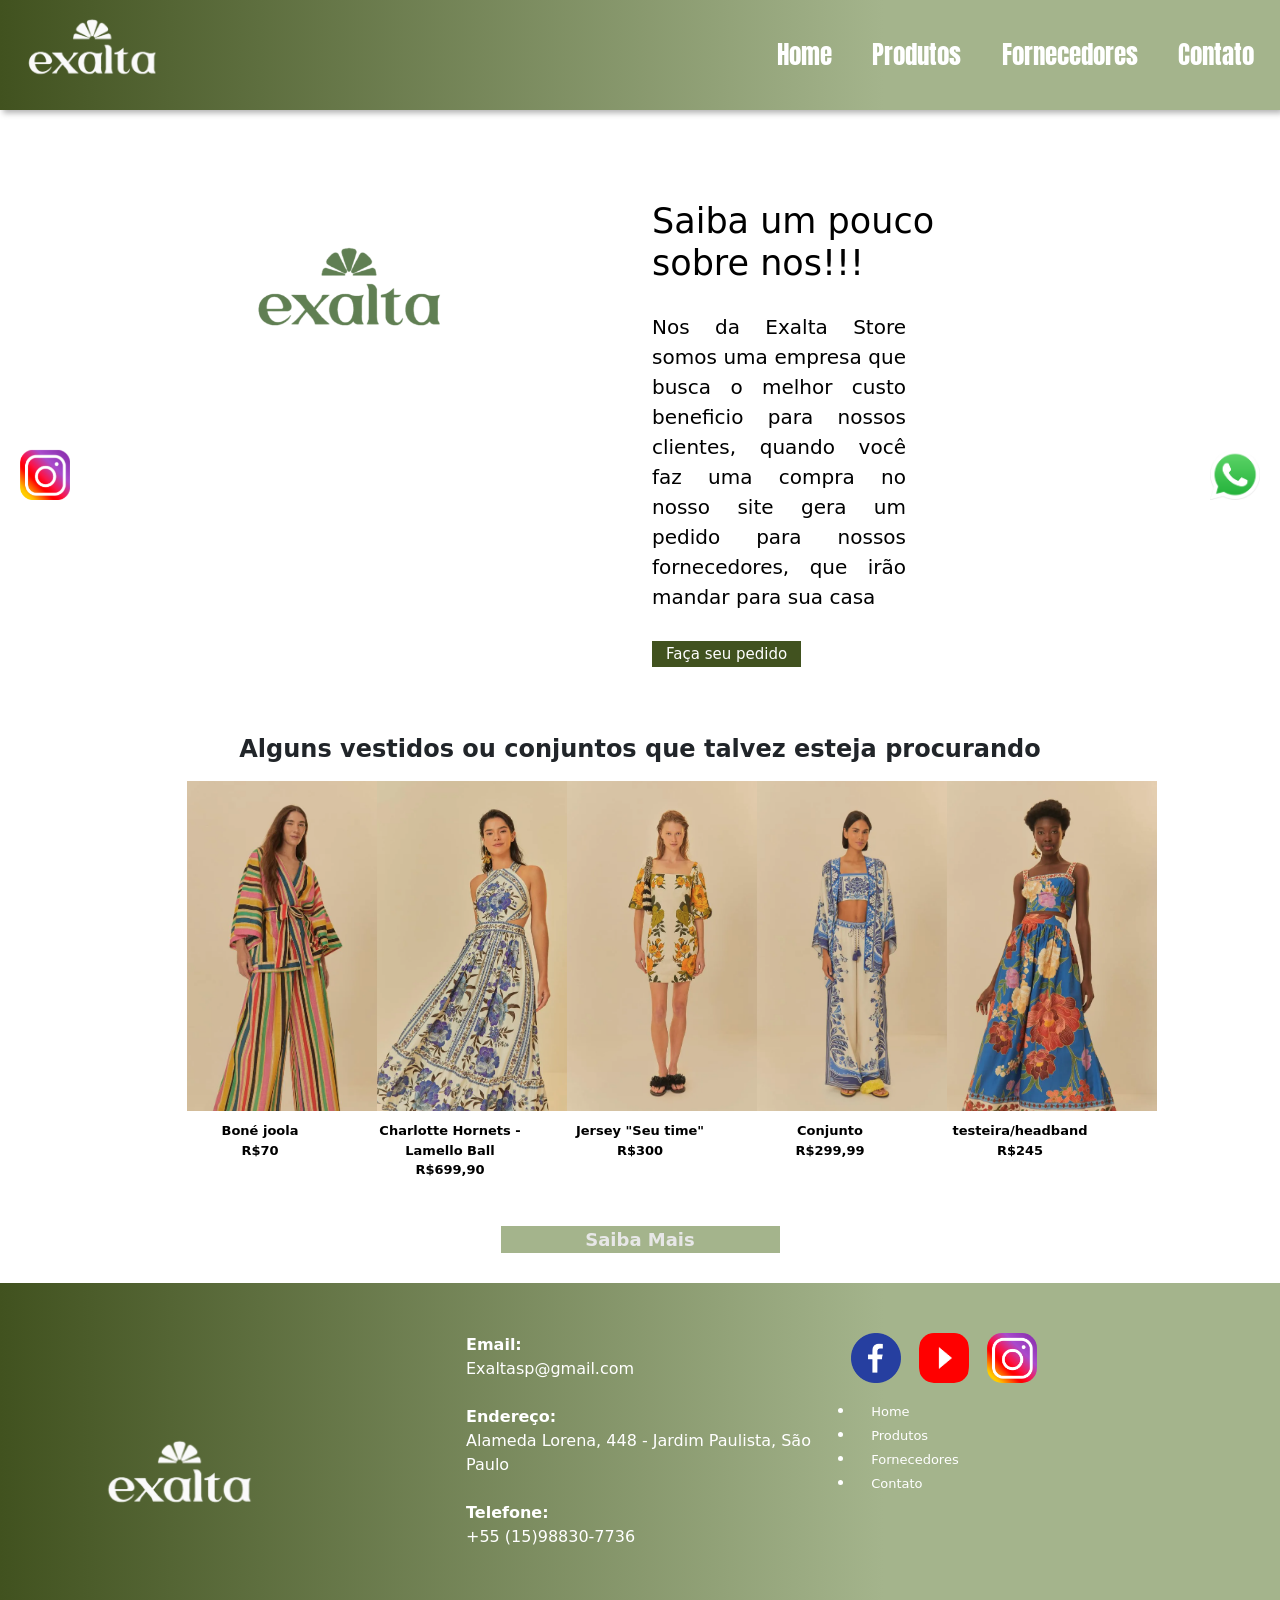
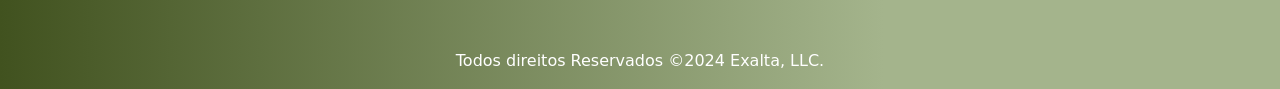
==== commit 11d802aa: "quase" ====
--- a/index.html
+++ b/index.html
@@ -7,7 +7,7 @@
     <link rel="stylesheet" type="text/css" href="./bootstrap/css/bootstrap.min.css">
     <link rel="stylesheet" type="text/css" href="./css/style_index.css">
 
-    <title>Exalta | HOME</title>
+    <title>Exalta | Inicio</title>
 
 
 
--- a/css/style_index.css
+++ b/css/style_index.css
@@ -226,6 +226,7 @@
     margin-bottom: 20px;
     color: black;
     text-align: justify;
+    padding-right: 300px;
 }
 
 .section-banner-home .texto-banner a {
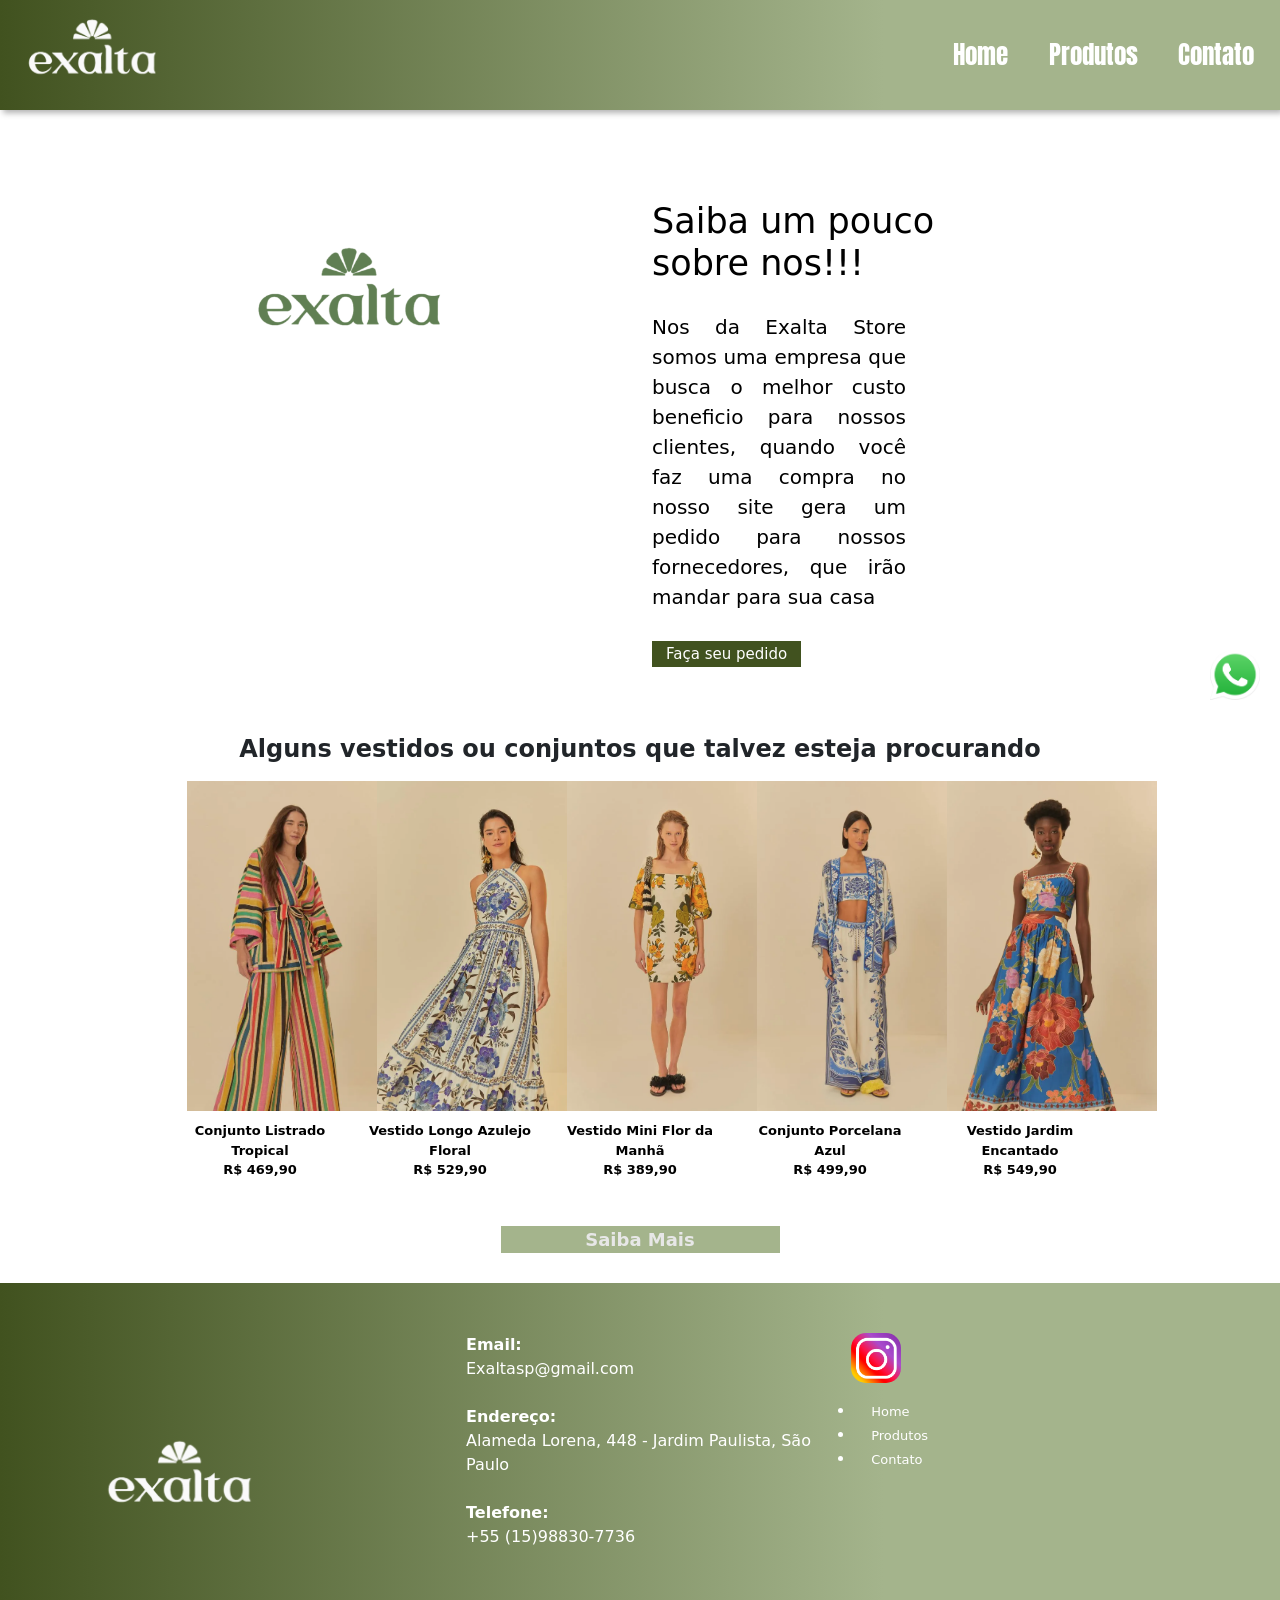
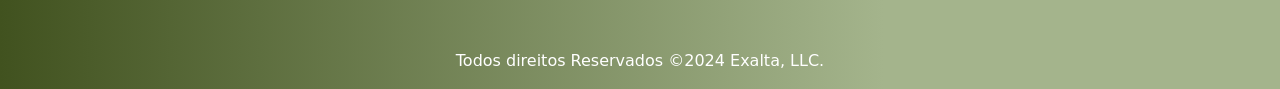
==== commit 960315b9: "rev122" ====
--- a/index.html
+++ b/index.html
@@ -24,7 +24,6 @@
             <ul id="menu" role="menu">
                 <li><a class="LinkMenu" href="./index.html">Home</a></li>
                 <li><a class="LinkMenu" href="./produtos.html">Produtos</a></li>
-                <li><a class="LinkMenu" href="./fornecedores.html">Fornecedores</a></li>
                 <li><a  class="LinkMenu" href="./contato.html">Contato</a></li>
             </ul>
         </nav>
@@ -74,7 +73,7 @@
                 <div class="col-6 col-md-2 pr-0">
                     <figure>
                         <a href="./produtos.html"><img src="./EXalta_img/Image (1).png"alt="vestidos" width="100%"></a>
-                        <figcaption>Boné joola<br>R$70</figcaption>
+                        <figcaption>Conjunto Listrado Tropical <br>R$ 469,90</figcaption>
                         <!-- Função <Br> Desloca o texto seguinte para a linha posterior -->
                     </figure>
                 </div>
@@ -83,7 +82,7 @@
                 <div class="col-6 col-md-2 pr-0">
                     <figure>
                         <a href="./produtos.html"><img src="./EXalta_img/Image (2).png" alt="vestidos" width="100%"></a>
-                        <figcaption>Charlotte Hornets - Lamello Ball<br>R$699,90</figcaption>
+                        <figcaption>Vestido Longo Azulejo Floral<br>R$ 529,90</figcaption>
                         <!-- Função <Br> Desloca o texto seguinte para a linha posterior -->
                     </figure>
                 </div>
@@ -92,7 +91,7 @@
                 <div class="col-6 col-md-2 pr-0">
                     <figure>
                         <a href="./produtos.html"><img src="./EXalta_img/Image (3).png" alt="Jersey (seu time)" width="100%"></a>
-                        <figcaption>Jersey "Seu time"<br>R$300</figcaption>
+                        <figcaption>Vestido Mini Flor da Manhã<br>R$ 389,90</figcaption>
                         <!-- Função <Br> Desloca o texto seguinte para a linha posterior -->
                     </figure>
                 </div>
@@ -101,7 +100,7 @@
                 <div class="col-6 col-md-2 pr-0">
                     <figure>
                         <a href="./produtos.html"><img src="./EXalta_img/Image (4).png" alt="Vestido" width="100%"></a>
-                        <figcaption>Conjunto<br>R$299,99</figcaption>
+                        <figcaption>Conjunto Porcelana Azul<br>R$ 499,90</figcaption>
                         <!-- Função <Br> Desloca o texto seguinte para a linha posterior -->
                     </figure>
                 </div>
@@ -110,7 +109,7 @@
                 <div class="col-6 col-md-2 pr-0">
                     <figure>
                         <a href="./produtos.html"><img src="./EXalta_img/Image (5).png" alt="testeira/headband" width="100%"></a>
-                        <figcaption>testeira/headband<br>R$245</figcaption>
+                        <figcaption>Vestido Jardim Encantado<br>R$ 549,90</figcaption>
                         <!-- Função <Br> Desloca o texto seguinte para a linha posterior -->
                     </figure>
                 </div>
@@ -135,12 +134,12 @@
     </div>
     <!-- Fim whatsapp -->
     <!-- Inicio instagram -->
-    <div class="instagram">
+    <!-- <div class="instagram">
         <div class="container-grid logo-instagram">
             <a href="https://www.instagram.com/exaltasp/" target="_blank"><img class="pulse" src="./img/geral/insta.png" width="50px" alt="Contato Instagram"></a>
         </div>
 
-    </div>
+    </div> -->
     <!-- Fim instagram -->
     <!-- Inicio Footer -->
 
@@ -169,11 +168,6 @@
                 <!-- Inicio Midias Socias -->
                 <div class="col-md-4">
                     <figure class="redes-sociais">
-                        <a href="https://facebook.com/@futebolbrasil"><img src="./img/geral/face.png" alt="Facebook"></a>
-
-                        <a href="https://www.youtube.com/@futebolbrasil/"><img src="./img/geral/youtube.png" alt="Youtube"></a>
-
-
 
                         <a href="https://instagram.com/exaltasp"><img src="./img/geral/insta.png" alt="Instagram"></a>
 
@@ -181,7 +175,6 @@
                 <br>
                 <li><a class="Linkfooter" href="./index.html">Home</a></li>
                 <li><a class="Linkfooter" href="./produtos.html">Produtos</a></li>
-                <li><a class="Linkfooter" href="./fornecedores.html">Fornecedores</a></li>
                 <li><a class="Linkfooter" href="./contato.html">Contato</a></li>
             </div>
                 <!-- Fim Midias Socias -->
--- a/css/style_index.css
+++ b/css/style_index.css
@@ -416,7 +416,7 @@
 
 .whatsapp {
     position: fixed;
-    top: 400px;
+    top: 600px;
     right: 20px;
     z-index: 200;
 }
